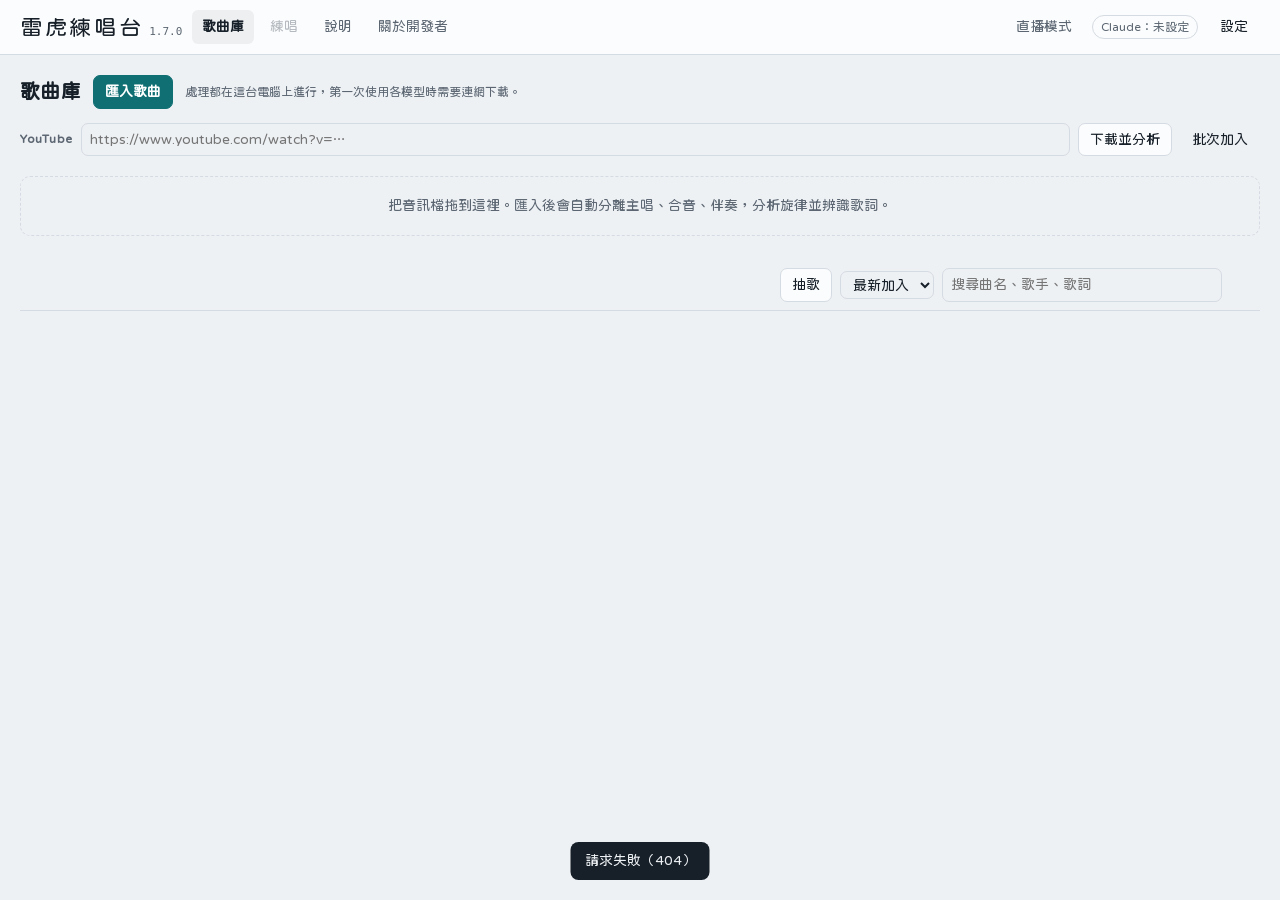
==== static/index.html @ 8a307d6f "直播模式：歌曲清單＋大字歌詞＋播放、KEY、原曲／卡拉OK、音量、歌詞即時調整 Co-Authored-By: Claude Opus 5.5 <noreply@anthropic.com> Clau" ====
<!doctype html>
<html lang="zh-Hant-TW">
<head>
<meta charset="utf-8">
<meta name="viewport" content="width=device-width,initial-scale=1">
<title>雷虎練唱台</title>
<link rel="stylesheet" href="/static/style.css">
</head>
<body>
<header class="bar">
  <span class="logo">雷虎練唱台<small id="ver">1.7.0</small></span>
  <nav class="row">
    <button id="nav-lib" class="tab cur">歌曲庫</button>
    <button id="nav-practice" class="tab" disabled>練唱</button>
    <a id="nav-help" class="tab" href="/static/help.html">說明</a>
    <button id="nav-about" class="tab">關於開發者</button>
  </nav>
  <span class="spacer"></span>
  <button id="live-toggle" class="tab" title="直播時用：只留歌曲清單和大字歌詞，加上播放、KEY、音量和歌詞即時調整">直播模式</button>
  <a id="update-chip" class="chip new" href="https://github.com/LeihuTW/Leihu-singsing/releases/latest" data-ext hidden title="更新會保留歌曲庫、錄音和設定"></a>
  <button id="claude-chip" class="chip" title="查看 Claude 用量">Claude：未設定</button>
  <button id="btn-settings" class="ghost">設定</button>
</header>

<main>
  <!-- 歌曲庫 -->
  <section id="view-lib">
    <div class="lib-head">
      <h1>歌曲庫</h1>
      <label class="btn primary">匯入歌曲<input type="file" id="import" accept="audio/*,.mp3,.wav,.flac,.ogg,.m4a" multiple hidden></label>
      <span class="hint">處理都在這台電腦上進行，第一次使用各模型時需要連網下載。</span>
    </div>
    <form id="yt-form" class="yt">
      <label for="yt-url" class="yt-label">YouTube</label>
      <input id="yt-url" type="text" inputmode="url" autocomplete="off" placeholder="https://www.youtube.com/watch?v=…">
      <button id="yt-go" type="submit">下載並分析</button>
      <button id="batch-open" type="button" class="ghost" title="一次加入多首：多個網址、歌單網址、歌手＋歌名，或 Excel 歌單">批次加入</button>
      <span id="yt-msg" class="hint"></span>
    </form>
    <div id="drop" class="drop">把音訊檔拖到這裡。匯入後會自動分離主唱、合音、伴奏，分析旋律並辨識歌詞。</div>
    <div id="jobs" class="jobs"></div>
    <div class="lib-tools">
      <nav id="cats" class="cats" aria-label="分類"></nav>
      <span class="lib-right">
        <button id="lib-draw" title="從目前顯示的歌（分類、搜尋結果）裡隨機抽一首處理好的歌，直接進練唱">抽歌</button>
        <select id="lib-sort" aria-label="排序"><option value="new">最新加入</option><option value="title">依曲名</option><option value="artist">依歌手</option></select>
        <input id="lib-q" type="search" placeholder="搜尋曲名、歌手、歌詞" aria-label="搜尋歌曲">
      </span>
    </div>
    <div id="cat-tools" class="row cat-tools" hidden>
      <span class="hint" id="cat-hint"></span>
      <button id="cat-rename" class="ghost">改名</button>
      <button id="cat-del" class="ghost danger">刪除分類</button>
    </div>
    <div id="yt-pause" class="yt-pause" role="alert" hidden>
      <div><b>YouTube 暫時限制了下載，已自動暫停後面的下載。</b>
        <span class="hint">短時間內下載太多次時 YouTube 會暫時擋住這個網路，通常幾小時到一天會恢復。請先不要再下載，也不要開 VPN 重試。</span>
        <span id="yt-pause-n" class="hint"></span></div>
      <button id="yt-resume">繼續下載</button>
    </div>
    <div id="songs" class="songs"></div>
  </section>

  <!-- 練唱 -->
  <section id="view-practice" hidden>
    <div class="p-head">
      <button id="back" class="ghost">← 歌曲庫</button>
      <h1 id="p-title"></h1>
      <span id="p-chips" class="row"></span>
    </div>

    <div class="stage">
      <div id="judge" class="judge" aria-live="polite"></div>
      <div class="roll-wrap">
        <canvas id="roll" aria-label="旋律卷軸，點一下可跳到該時間"></canvas>
        <div id="hud" class="hud"></div>
        <div id="edit-hint" class="edit-hint" hidden>調整模式：拖曳上方的句子標記移動整句，拖曳旋律上的字調整時間，雙擊字可以修改文字</div>
        <input id="char-edit" class="char-edit" type="text" hidden aria-label="修改這個字">
        <div id="loading" class="loading" hidden></div>
      </div>
      <div id="split" class="split" role="separator" aria-orientation="horizontal" aria-label="拖曳調整旋律和歌詞的高度比例" tabindex="0" title="拖曳調整旋律區和歌詞區的比例，雙擊還原"><span></span></div>
      <div class="lyr" id="lyr">
        <div class="lyr-size"><button id="lyr-smaller" class="ghost" aria-label="歌詞縮小">A−</button><button id="lyr-bigger" class="ghost" aria-label="歌詞放大">A＋</button></div>
        <div id="lyr-prev" class="lyr-prev"></div>
        <div id="lyr-now" class="lyr-now"><span class="base"></span><span class="fill" aria-hidden="true"></span></div>
        <div id="lyr-next" class="lyr-next"></div>
        <div id="lyr-next2" class="lyr-next lyr-more"></div>
        <div id="lyr-next3" class="lyr-next lyr-more"></div>
      </div>
      <div class="transport">
        <button id="play" class="primary">播放</button>
        <button id="skip-intro" class="ghost" title="跳到第一句歌詞前 5 秒">跳過前奏</button>
        <label class="hint" title="從頭播放或錄音時，自動從第一句前 5 秒開始"><input id="auto-skip" type="checkbox"> 自動</label>
        <span id="time" class="num">0:00.0 / 0:00</span>
        <input id="seek" class="seek" type="range" min="0" max="1" step="0.01" value="0" aria-label="播放位置">
        <span class="grp"><label for="key-sel">KEY</label>
          <select id="key-sel" title="升降幾個半音；選了才會開始轉換，一次到位"></select>
        </span>
        <span class="grp"><label for="speed">速度</label>
          <select id="speed">
            <option value="0.7">70%</option><option value="0.8">80%</option><option value="0.9">90%</option>
            <option value="1" selected>100%</option><option value="1.1">110%</option>
          </select>
        </span>
        <span class="grp">
          <button id="set-a">A</button><button id="set-b">B</button><button id="clear-ab" class="ghost">取消循環</button>
        </span>
        <span class="grp"><label for="mel-mode">旋律</label>
          <button id="mel-toggle" class="on" title="關掉旋律只看歌詞（顯示五行）">顯示</button>
          <select id="mel-mode" title="旋律的顯示方式">
            <option value="both">原聲＋區塊</option>
            <option value="curve">原聲曲線</option>
            <option value="blocks">音符區塊</option>
          </select>
        </span>
        <span class="grp"><label>歌詞</label>
          <button id="lyr-show" title="在旋律上方逐字顯示歌詞">字在旋律上</button>
          <button id="lyr-edit" title="拖曳調整每句、每個字的時間">調整</button>
          <button id="lyr-color" title="唱到哪個字就把哪個字上色；歌詞時間沒對準時可以關掉">逐字上色</button>
          <button id="sheet-open2" title="把旋律和歌詞畫成圖片（像樂譜一樣一句一列），存到下載資料夾">旋律譜圖片</button>
          <button id="judge-btn" title="開麥克風唱的時候，每唱完一句跳出 PERFECT／GREAT／GOOD／MISS（測試中）">每句評分</button>
          <select id="lyr-kana" title="日文歌詞的讀音標註；平假名模式下讀音不對可以點一下修改" hidden><option value="hira">假名標音</option><option value="romaji">羅馬拼音</option><option value="off">不標讀音</option></select>
          <label for="lyr-size" title="旋律上歌詞的字級">字級</label>
          <input id="lyr-size" type="range" min="12" max="40" step="1" value="18" style="width:80px">
          <button id="ov-open" title="給 OBS 等直播軟體用的去背歌詞畫面">直播歌詞</button>
        </span>
        <span class="grp"><label for="zoom">視窗</label><input id="zoom" type="range" min="3" max="30" step="1" value="8"></span>
      </div>
    </div>

    <div id="live-bar" class="live-bar">
      <div class="row">
        <button data-live-preset="orig">原曲</button>
        <button data-live-preset="karaoke">卡拉OK</button>
        <label class="lv-vol">音量 <input id="live-vol" type="range" min="0" max="1.5" step="0.01" value="1" aria-label="音量"><span id="live-vol-v" class="num">100</span></label>
      </div>
      <div class="row">
        <b>歌詞調整</b>
        <button id="lv-now" title="播放到這句開口時按：目前這句對到現在的位置">這句對準</button>
        <button id="lv-next" title="歌詞慢半拍時用：歌手開口唱、畫面還停在上一句時按，把下一句對到現在的位置">下一句對準</button>
        <button id="lv-minus" title="目前這句提早 0.1 秒">−0.1</button>
        <button id="lv-plus" title="目前這句延後 0.1 秒">＋0.1</button>
        <label class="hint"><input id="lv-from" type="checkbox" checked> 後面的句子一起移動</label>
        <button id="lv-pop" class="ghost" title="另開視窗逐句調整">逐句調整視窗</button>
        <span class="hint">調整會自動儲存</span>
      </div>
    </div>

    <div class="panels">
      <div class="panel">
        <h2>分軌與混音</h2>
        <div class="row">
          <button data-preset="orig">原曲</button>
          <button data-preset="karaoke">卡拉OK</button>
          <button data-preset="practice">練唱</button>
          <button data-preset="solo">只聽主唱</button>
        </div>
        <div id="faders" class="detail"></div>
        <label class="row hint" title="每首歌的音量差很多時，自動調到差不多大聲（不會改動原始檔）"><input id="norm-vol" type="checkbox" checked> 音量標準化 <span id="norm-db" class="num"></span></label>
        <div id="mix-export" class="mix-export" hidden>
          <div class="row">
            <select id="mx-fmt" aria-label="匯出格式"><option value="mp3">MP3</option><option value="wav">WAV</option></select>
            <button id="mx-go">匯出調整後的音訊</button>
            <button id="mx-show" class="ghost" hidden>顯示檔案</button>
          </div>
          <span id="mx-msg" class="hint">依目前的 KEY、速度和主唱／合音／伴奏音量（含音量標準化）匯出；把主唱拉到 0 就是伴奏。不含導引音和你的錄音。</span>
        </div>
        <p class="hint">「練唱」會把主唱調小、打開旋律導引音。移調和變速在本機算好後會存起來，下次切換不用再等。</p>
      </div>

      <div class="panel">
        <h2>我的演唱</h2>
        <div class="row">
          <button id="mic">開啟麥克風</button>
          <button id="rec" class="rec" disabled>● 錄一次</button>
          <label class="hint" title="開麥克風唱的時候，每唱完一句就跳出 PERFECT／GREAT／GOOD／MISS（測試中）"><input id="judge-on" type="checkbox"> 每句即時評價（測試）</label>
        </div>
        <div class="row">
          <label for="mic-dev" class="hint">麥克風</label>
          <select id="mic-dev" style="flex:1;min-width:0"><option value="">系統預設</option></select>
          <span id="mic-state" class="hint">戴耳機唱，避免伴奏被麥克風收進去。</span>
        </div>
        <div id="mic-lv" class="mic-lv" hidden>
          <div class="row">
            <span class="hint lv-label">音量</span>
            <div class="meter" aria-hidden="true"><div id="mic-bar" class="bar"></div><div id="mic-pk" class="pk"></div><i style="left:80%" title="-12 dB"></i><i style="left:95%" title="-3 dB"></i></div>
            <span id="mic-db" class="num hint">-∞ dB</span>
          </div>
          <div class="row">
            <label for="mic-gain" class="hint lv-label">增益</label>
            <input id="mic-gain" type="range" min="10" max="300" step="5" value="100" style="flex:1;min-width:0">
            <span id="mic-gain-v" class="num hint">100%</span>
            <button id="mic-auto" class="ghost" title="唱幾句，程式會自動把音量調到適合評分的大小">自動調整</button>
          </div>
          <span id="mic-warn" class="hint"></span>
        </div>
        <div id="key-hint" class="key-hint" hidden><span></span><button class="primary" hidden></button></div>
        <div id="takes-bar" class="row takes-bar" hidden>
          <button id="tk-select" class="ghost">選取多筆</button>
          <span id="tk-tools" hidden><button id="tk-all" class="ghost">全選</button><button id="tk-del" class="ghost danger" disabled>刪除選取的錄音</button><button id="tk-cancel" class="ghost">取消</button></span>
        </div>
        <div id="takes" class="takes"></div>
        <div id="take-detail" class="detail"></div>
      </div>

      <div class="panel">
        <h2>歌詞</h2>
        <div id="lyr-warn" class="cand warn-box" hidden>
          <b id="lyr-warn-title">自動辨識的歌詞不夠準確，已先留白</b>
          <span id="lyr-warn-why" class="hint"></span>
          <div class="row"><button id="lyr-warn-search" class="primary">搜尋線上歌詞</button><button id="lyr-warn-import" class="ghost">匯入歌詞檔</button><button id="lyr-warn-show" class="ghost">仍然使用辨識結果</button></div>
        </div>
        <div id="lyr-src" class="row lyr-src">
          <span class="hint">目前使用：<b id="lyr-src-name">—</b></span>
          <button id="use-auto" class="ghost" hidden>改用辨識結果</button>
          <button id="use-online" class="ghost" hidden>改用線上歌詞</button>
        </div>
        <div class="row lyr-src">
          <label for="lyr-lang" class="hint">這首的辨識語言</label>
          <select id="lyr-lang" aria-label="這首歌的辨識語言">
            <option value="__cfg">依設定</option><option value="">自動判斷</option><option value="zh">中文</option>
            <option value="ja">日文</option><option value="en">英文</option><option value="ko">韓文</option><option value="yue">粵語</option>
          </select>
          <button id="lyr-redo" class="ghost" title="用選的語言重新辨識；目前用的線上或匯入的歌詞不會被覆蓋">重新辨識歌詞</button>
          <button id="lyr-group" class="ghost" title="多人輪流唱的歌（例如 S.H.E）：分離常把某位成員的句子歸到合音，旋律斷斷續續。開啟後旋律分析與歌詞辨識改用主唱＋合音（不用重新分軌，很快）">合唱模式（多人輪流唱）</button>
          <button id="lyr-redo-max" class="ghost" title="合唱、合音多的歌：先用最高品質重新分離人聲，再重新分析旋律、重新辨識歌詞（較慢）">用最高品質人聲分離重新辨識</button>
        </div>
        <div id="cand-box" class="cand" hidden>
          <b>找到線上歌詞，選一版使用</b>
          <span id="cand-hint" class="hint">相似度是和自動辨識結果比對的程度，越高越可能是同一首歌、同一個版本。</span>
          <div id="cand-list" class="ls-results"></div>
          <div class="row"><button id="cand-keep" class="ghost">都不用</button></div>
        </div>
        <div class="first-line">
          <div class="row">
            <label for="fl-time" class="hint">第一句開始</label>
            <input id="fl-time" type="text" inputmode="decimal" placeholder="0:00.00" aria-label="第一句歌詞的開始時間">
            <button id="fl-now" title="把第一句對到目前的播放位置">對準目前位置</button>
            <button id="fl-auto" title="歌詞內容對、但整體早了或晚了好幾秒時：依主唱開口的位置自動找出要移多少秒">依歌聲自動校正</button>
          </div>
          <div class="row">
            <button class="ghost" data-fl="-0.5">−0.5 秒</button><button class="ghost" data-fl="-0.1">−0.1</button>
            <button class="ghost" data-fl="0.1">+0.1</button><button class="ghost" data-fl="0.5">+0.5 秒</button>
            <span class="hint">後面每一句（含逐字時間）會一起移動，自動儲存</span>
          </div>
          <div class="row">
            <span class="hint">中段以後才不準：</span>
            <button id="from-cur" title="把目前顯示的這句對到播放位置，這句和後面每一句一起移動">這句以後對準目前位置</button>
            <button id="from-next" title="把還沒出現的下一句對到播放位置（歌詞慢半拍時用），下一句和後面每一句一起移動">下一句以後對準目前位置</button>
          </div>
        </div>
        <textarea id="lrc" spellcheck="false" aria-label="歌詞（LRC 格式）"></textarea>
        <div class="row">
          <button id="lrc-save">儲存歌詞</button>
          <button id="tap-start">跟拍打點</button>
          <button id="lrc-import" class="ghost" title="匯入 LRC、SRT 或 TXT 歌詞檔">匯入歌詞檔</button>
          <input id="lrc-file" type="file" accept=".lrc,.srt,.txt,text/plain" hidden>
        </div>
        <div class="row">
          <select id="exp-fmt" aria-label="匯出格式">
            <option value="lrc">LRC（含時間）</option>
            <option value="srt">SRT 字幕</option>
            <option value="txt">純文字 TXT</option>
          </select>
          <button id="exp-go">匯出歌詞</button>
          <button id="exp-show" class="ghost" hidden>顯示檔案</button>
          <button id="sheet-open" title="把旋律和歌詞畫成圖片（像樂譜一樣一句一列），只能看圖片的時候也能對著練">匯出旋律譜圖片…</button>
        </div>
        <span id="exp-msg" class="hint"></span>
        <details id="timing-box">
          <summary>逐句調整開始時間</summary>
          <div class="detail" style="margin-top:8px">
            <span class="hint">播放到某句開頭時按「對準」，或用 ±0.1 秒微調。改完按「儲存歌詞」。</span>
            <div class="row"><button id="timing-pop">開新視窗逐句調整</button><span class="hint">另開一個可以縮放的視窗，邊唱邊調；在那邊調整會自動儲存</span></div>
            <div id="timing" class="timing"></div>
            <div class="row"><button id="lyr-dist">自動分配每個字的時間</button><span class="hint">依旋律音符把每個字放到對應的音上</span></div>
          </div>
        </details>
        <details id="ls-box">
          <summary>搜尋線上歌詞（LRCLIB、網易雲、酷狗，需連網）</summary>
          <div class="detail" style="margin-top:8px">
            <div class="row"><input id="ls-q" type="text" placeholder="歌名 歌手" style="flex:1;min-width:0"><button id="ls-go">搜尋</button></div>
            <span id="ls-msg" class="hint"></span>
            <div id="ls-results" class="ls-results"></div>
          </div>
        </details>
        <div id="tapbox" class="tapbox" hidden>
          <span class="hint">播放中每唱到新的一句就按空白鍵或下面的按鈕。</span>
          <span id="tap-next" class="next"></span>
          <div class="row"><button id="tap-hit" class="primary">這句開始</button><button id="tap-stop" class="ghost">結束打點</button></div>
        </div>
        <details>
          <summary>貼上正確歌詞，用 Claude 對齊時間（需連網）</summary>
          <div class="detail" style="margin-top:8px">
            <textarea id="ref-lyrics" placeholder="每行一句，照演唱順序貼上" style="min-height:120px"></textarea>
            <div class="row"><button id="align">用 Claude 對齊</button><span id="align-state" class="hint"></span></div>
            <span id="align-cost" class="hint"></span>
          </div>
        </details>
      </div>
    </div>
  </section>
  <!-- 關於開發者 -->
  <section id="view-about" class="about" hidden>
    <div class="about-card">
      <img src="/static/kenzi.png" alt="雷虎 KENZI 的頭像" class="about-avatar" width="160" height="160">
      <div>
        <h2>雷虎</h2>
        <p>一隻喜歡唱歌的毛毛雷虎，每天 19:00 在 Twitch 進行以歌回為主的直播。</p>
        <p><a href="https://www.twitch.tv/leihustore" data-ext class="about-link">https://www.twitch.tv/leihustore</a></p>
      </div>
    </div>
    <div class="about-card about-support">
      <p>如果這個練歌工具有確實幫到您，可以透過 LINEPAY 請雷虎喝杯飲料或延續開發。</p>
      <img src="/static/linepay.png" alt="LINE Pay 斗內 QR Code" class="about-pay" width="600" height="300">
    </div>
  </section>
</main>

<div id="share" class="modal" hidden>
  <div class="sheet share-sheet" role="dialog" aria-modal="true" aria-labelledby="share-title">
    <h1 id="share-title">匯出／分享這次演唱</h1>
    <p class="hint">把你的歌聲和合音、伴奏混在一起（不含原唱與導引音），用的是錄音當時的 KEY 和速度。音量已自動平衡成建議值，可以邊聽邊調。</p>
    <div class="share-mix">
      <label for="sh-vocal">你的歌聲</label><input id="sh-vocal" type="range" min="-24" max="12" step="0.5" value="0"><span id="sh-vocal-v" class="num">0 dB</span>
      <label for="sh-back">合音</label><input id="sh-back" type="range" min="-40" max="6" step="0.5" value="0"><span id="sh-back-v" class="num">0 dB</span>
      <label for="sh-inst">伴奏</label><input id="sh-inst" type="range" min="-40" max="6" step="0.5" value="0"><span id="sh-inst-v" class="num">0 dB</span>
    </div>
    <div class="row">
      <label class="hint"><input id="sh-polish" type="checkbox" checked> 人聲美化（去低頻雜音、讓音量平均）</label>
      <label for="sh-reverb" class="hint">殘響</label>
      <select id="sh-reverb"><option value="none">不加</option><option value="light" selected>輕</option><option value="medium">中</option><option value="hall">大廳</option></select>
      <button id="sh-auto" class="ghost" title="依你的歌聲和伴奏的響度重新計算">恢復建議音量</button>
    </div>
    <div class="sh-player">
      <button id="sh-play" disabled>▶ 試聽</button>
      <div class="sh-track">
        <input id="sh-pos" type="range" min="0" max="1" step="0.05" value="0" aria-label="試聽位置" disabled>
        <div class="sh-region" aria-hidden="true"><i id="sh-region"></i></div>
      </div>
      <span id="sh-time" class="num hint">0:00</span>
    </div>
    <div class="row sh-jump">
      <button class="ghost" id="sh-to-me" disabled title="跳到你開始唱的前 2 秒">⏮ 從我開始唱</button>
      <button class="ghost" data-shj="-10" disabled>−10 秒</button><button class="ghost" data-shj="-5" disabled>−5 秒</button>
      <button class="ghost" data-shj="5" disabled>+5 秒</button><button class="ghost" data-shj="10" disabled>+10 秒</button>
      <span class="hint">拉桿下方的色帶是你有錄音的範圍，可以直接拖曳或點任何位置跳過去</span>
    </div>
    <span id="sh-pv-msg" class="hint">準備試聽中…</span>
    <div class="row">
      <label for="sh-range" class="hint">匯出範圍</label>
      <select id="sh-range"><option value="full" selected>整首歌</option><option value="take">只有錄音的段落</option></select>
    </div>
    <div class="field"><span>匯出格式（可複選）</span>
      <div class="row">
        <label><input type="checkbox" name="sh-fmt" value="mp3" checked> MP3 音訊</label>
        <label><input type="checkbox" name="sh-fmt" value="wav"> WAV 無損音訊</label>
        <label><input type="checkbox" name="sh-fmt" value="mp4" checked> 直式影片 9:16（旋律線條＋歌詞）</label>
        <label><input type="checkbox" name="sh-fmt" value="png" checked> 成績卡圖片（分數＋旋律對照）</label>
      </div>
    </div>
    <div class="row"><button id="sh-go" class="primary">匯出</button><span id="sh-msg" class="hint"></span></div>
    <div id="sh-done" class="share-done" hidden>
      <div id="sh-files"></div>
      <div class="field"><span>貼文文字（可以修改後複製）</span><textarea id="sh-caption" rows="3"></textarea>
        <div class="row"><button id="sh-copy" class="ghost">複製文字</button></div></div>
      <div class="field"><span>發佈：按下會開啟平台的網頁，把剛匯出的檔案拖進去、貼上文字即可</span>
        <div class="row share-btns">
          <button data-share="https://www.facebook.com">Facebook</button>
          <button data-share="https://www.instagram.com">Instagram</button>
          <button data-share="https://x.com/compose/post">X</button>
          <button data-share="https://www.threads.com">Threads</button>
        </div>
        <span class="hint">IG、Threads、FB 的 Reels 建議用直式影片；只想分享聲音可以用 MP3；成績卡圖片適合一般貼文和限時動態。平台可能會因為伴奏的版權把影片靜音或限制觀看。</span>
      </div>
    </div>
    <div class="row" style="justify-content:flex-end"><button id="sh-close" class="ghost">關閉</button></div>
  </div>
</div>

<div id="batch-dlg" class="modal" hidden>
  <div class="sheet batch-sheet" role="dialog" aria-modal="true" aria-labelledby="batch-title">
    <h1 id="batch-title">批次加入歌曲</h1>
    <p class="hint">每行一首，可以混著輸入：YouTube 影片網址、歌單網址（會加入歌單裡的每一首），或「歌手 歌名」（會到 YouTube 搜尋第一筆結果）。也可以直接從 Excel 複製「歌手、曲名」兩欄貼上，或匯入 .xlsx／.csv 檔：匯入檔案時會一起讀「歌手」「曲名」「KEY（或備註）」「語言」和 YouTube 網址欄，有網址的直接用、不另外搜尋；歌曲庫已經有的歌只會更新這些資訊，不會重新下載。格式可以參考「下載範本」或說明頁的「建議的匯入表格格式」。</p>
    <textarea id="batch-text" rows="7" placeholder="https://www.youtube.com/watch?v=…&#10;https://www.youtube.com/playlist?list=…&#10;周杰倫 晴天&#10;YOASOBI 夜に駆ける"></textarea>
    <div class="row">
      <button id="batch-resolve" class="primary">查詢</button>
      <label class="btn ghost">匯入 Excel／CSV<input id="batch-file" type="file" accept=".xlsx,.csv,.txt,.tsv" hidden></label>
      <button id="batch-template" class="ghost" title="歌手、曲名、KEY、語言、YouTube 五欄的範例表格">下載範本</button>
      <span id="batch-msg" class="hint"></span>
    </div>
    <div id="batch-list" class="batch-list"></div>
    <div class="row" id="batch-actions" hidden>
      <label class="hint"><input id="batch-all" type="checkbox" checked> 全選</label>
      <button id="batch-add" class="primary">加入下載佇列</button>
      <span class="hint">依清單順序下載與處理，之後也可以在歌曲庫上方用 ▲▼ 調整順序。請只下載你有權使用的內容。</span>
    </div>
    <div class="row" style="justify-content:flex-end"><button id="batch-close" class="ghost">關閉</button></div>
  </div>
</div>

<div id="edit-dlg" class="modal" hidden>
  <div class="sheet" role="dialog" aria-modal="true" aria-labelledby="edit-title">
    <h1 id="edit-title">編輯歌曲資訊</h1>
    <label class="field"><span>曲名</span><input id="ed-title" type="text" maxlength="120"></label>
    <label class="field"><span>歌手</span><input id="ed-artist" type="text" maxlength="80"></label>
    <label class="field"><span>預設 KEY（打開這首歌時自動切到這個 KEY，並先做好移調版本）</span>
      <select id="ed-key"></select></label>
    <p class="hint" id="ed-yt"></p>
    <div class="row">
      <button id="ed-save" class="primary">儲存</button>
      <button id="ed-close" class="ghost">取消</button>
    </div>
  </div>
</div>

<div id="overlay-dlg" class="modal" hidden>
  <div class="sheet" role="dialog" aria-modal="true" aria-labelledby="ov-title">
    <h1 id="ov-title">直播歌詞（去背）</h1>
    <p class="hint">只顯示歌詞、背景透明的畫面，會跟著這裡的播放同步。在 OBS 新增「瀏覽器」來源，貼上下面的網址即可；練唱台要保持開著。</p>
    <div class="ov-opts">
      <label for="ov-lines">行數</label>
      <select id="ov-lines"><option value="1">1 行</option><option value="2" selected>2 行</option><option value="3">3 行</option><option value="5">5 行</option></select>
      <label for="ov-size">字級</label>
      <span class="row"><input id="ov-size" type="range" min="24" max="120" step="2" value="56"><span id="ov-size-v" class="num hint">56</span></span>
      <label for="ov-pos">位置</label>
      <select id="ov-pos"><option value="bottom" selected>下方</option><option value="center">中間</option><option value="top">上方</option></select>
      <label for="ov-align">對齊</label>
      <select id="ov-align"><option value="center" selected>置中</option><option value="left">靠左</option></select>
      <label for="ov-font">字體</label>
      <select id="ov-font"><option value="huninn" selected>粉圓（內建）</option><option value="kai">楷書</option><option value="sans">黑體（微軟正黑體）</option></select>
      <label for="ov-color">上色</label>
      <span class="row"><input id="ov-color" type="color" value="#f0a04a"><span class="hint">字的顏色是白色，唱到的字換成這個顏色</span></span>
      <label for="ov-bg">背景</label>
      <select id="ov-bg"><option value="none" selected>透明（OBS 瀏覽器來源）</option><option value="green">綠幕（用色度鍵去背）</option><option value="black">黑色</option></select>
    </div>
    <label class="field"><span>網址</span><input id="ov-url" type="text" readonly></label>
    <div class="row"><button id="ov-copy" class="primary">複製網址</button><button id="ov-preview" class="ghost">在瀏覽器開啟預覽</button></div>
    <span class="hint">OBS 瀏覽器來源建議寬 1920、高 1080。改了字級、行數等設定後，要重新複製網址貼到 OBS。</span>
    <div class="row" style="justify-content:flex-end"><button id="ov-close" class="ghost">關閉</button></div>
  </div>
</div>

<div id="sheet-dlg" class="modal" hidden>
  <div class="sheet" role="dialog" aria-modal="true" aria-labelledby="sd-title">
    <h1 id="sd-title">匯出旋律譜圖片</h1>
    <p class="hint">把旋律和歌詞畫成一頁頁的圖片：每句一列，方塊越高音越高、橫向是時間，方塊上標簡譜或音名，下面是歌詞。存成 PNG，手機相簿、平板或印出來都能看。</p>
    <div class="ov-opts">
      <label for="sd-layout">版面</label>
      <select id="sd-layout"><option value="phone" selected>手機直式（1080×1920）</option><option value="a4">A4（可列印）</option></select>
      <label for="sd-notation">標示</label>
      <select id="sd-notation"><option value="jianpu" selected>簡譜（1～7）</option><option value="name">音名（C4、D#4）</option><option value="both">簡譜＋音名</option></select>
      <label for="sd-tonic">1 ＝</label>
      <select id="sd-tonic"><option value="auto" selected>自動判斷</option></select>
      <label for="sd-key">KEY</label>
      <label class="row"><input id="sd-key" type="checkbox" checked> 套用目前的 KEY（<span id="sd-key-v"></span>）</label>
    </div>
    <span class="hint">旋律是從原唱自動分析的，沒有節拍資訊，所以用時間位置排版，不是正式的五線譜或簡譜節奏。</span>
    <div class="row"><button id="sd-go" class="primary">匯出</button><button id="sd-show" class="ghost" hidden>顯示檔案</button><span id="sd-msg" class="hint"></span></div>
    <div class="row" style="justify-content:flex-end"><button id="sd-close" class="ghost">關閉</button></div>
  </div>
</div>

<div id="settings" class="modal" hidden>
  <div class="sheet" role="dialog" aria-modal="true" aria-labelledby="set-title">
    <h1 id="set-title">設定</h1>
    <div class="field"><span>已安裝的離線功能</span><div id="mods" class="mods"></div></div>
    <label class="field"><span>Anthropic API 金鑰（只有對齊歌詞、練習建議會用到）</span>
      <input id="cfg-key" type="password" autocomplete="off" placeholder="sk-ant-…"></label>
    <label class="field"><span>Claude 模型</span><input id="cfg-model" type="text"></label>
    <div id="usage" class="usage">
      <div class="usage-head"><span>Claude 用量與費用</span><span class="hint">依官方價目估算，美元</span></div>
      <div id="usage-grid" class="usage-grid"></div>
      <div id="usage-recent" class="usage-recent"></div>
      <label class="field"><span>目前 API 餘額（US$）：到 Anthropic Console 的 Billing 頁面查看後填入，之後會自動扣掉這裡的花費</span>
        <input id="cfg-balance" type="text" inputmode="decimal" placeholder="例如 12.50"></label>
      <span class="hint">Anthropic 沒有提供查詢餘額的 API，所以剩餘金額是估計值。Console 網址：console.anthropic.com/settings/billing</span>
    </div>
    <label class="field"><span>歌詞辨識模型</span>
      <select id="cfg-whisper">
        <option value="large-v3-turbo">large-v3-turbo（建議）</option>
        <option value="large-v3">large-v3（最準、最慢）</option>
        <option value="medium">medium</option>
        <option value="small">small（最快）</option>
      </select></label>
    <label class="field"><span>歌詞語言</span>
      <select id="cfg-lang">
        <option value="">自動判斷（建議）</option><option value="zh">中文</option>
        <option value="en">英文</option><option value="ja">日文</option><option value="ko">韓文</option>
      </select></label>
    <label class="row"><input id="cfg-autorec" type="checkbox"> 匯入時自動辨識歌詞（關閉時直接套用線上搜尋到的第一個版本，處理也比較快）</label>
    <label class="row"><input id="cfg-tw" type="checkbox"> 中文歌詞轉成台灣繁體用字</label>
    <div class="field" id="out-field"><span>音樂輸出裝置（練唱、試聽的聲音從這裡播出）</span>
      <select id="cfg-out"><option value="">系統預設</option></select>
      <span class="hint">Discord「分享應用程式」分享這個桌面視窗時沒有聲音。要給朋友看畫面又聽到音樂，按下面的按鈕開一個直播分享用的練唱台視窗（外觀一樣），Discord 分享那個視窗，畫面和音樂會一起送出。</span>
      <div><button id="open-in-browser" type="button">開啟直播分享用視窗</button></div></div>
    <label class="field"><span>字體（練唱畫面、歌詞與匯出的影片／成績卡）</span>
      <select id="cfg-font"><option value="huninn">粉圓（內建 jf open 粉圓）</option><option value="kai">楷書（歌詞楷書、介面黑體）</option><option value="sans">黑體（微軟正黑體）</option></select></label>
    <label class="field"><span>人聲分離模型</span><input id="cfg-sep" type="text"></label>
    <label class="field"><span>主唱／合音分離品質（合音多的歌，高品質的旋律會準很多）</span>
      <select id="cfg-kq"><option value="auto">自動（有顯示卡用高品質）</option><option value="high">高品質（沒有顯示卡會非常慢）</option><option value="standard">標準（快）</option></select></label>
    <label class="field"><span>高品質分離的速度（大量匯入時建議「快速」）</span>
      <select id="cfg-kov"><option value="2">快速（建議，結果幾乎相同）</option><option value="4">最精細（約慢一倍）</option></select></label>
    <label class="row"><input id="cfg-autofine" type="checkbox" checked> 合音多、需要更精細處理的歌，自動再用最精細的方式分一次（排在佇列最後，不影響其他歌的處理）</label>
    <label class="field"><span>主唱／合音分離模型（標準）</span><input id="cfg-kara" type="text"></label>
    <label class="field"><span>音高模型</span>
      <select id="cfg-pitch"><option value="auto">自動（有顯示卡用 full）</option><option value="full">full（準、CPU 很慢）</option><option value="tiny">tiny（快）</option></select></label>
    <div class="field"><span>儲存空間</span>
      <div class="hint" id="storage-info"></div>
      <div><button id="storage-compact" hidden>轉成 FLAC 節省空間</button></div></div>
    <div class="row">
      <button id="cfg-save" class="primary">儲存</button>
      <button id="cfg-close" class="ghost">關閉</button>
      <button id="cfg-clear-key" class="ghost danger">清除金鑰</button>
    </div>
  </div>
</div>
<div id="toast" class="toast" role="status" hidden></div>
<script src="/static/app.js"></script>
</body>
</html>
---- static/style.css ----
/* 練唱台 — 錄音室控台風格：冷色底、琥珀色是原唱旋律、藍色是你的聲音 */
/* 內建字體 jf open 粉圓 2.1（justfont，SIL Open Font License 1.1，授權見 fonts/jf-openhuninn-LICENSE.txt） */
@font-face { font-family: "jf open huninn"; src: url("/static/fonts/jf-openhuninn-2.1.ttf") format("truetype"); font-display: swap; }
:root {
  --bg: #eef1f4;
  --panel: #fbfcfd;
  --ink: #172029;
  --muted: #5b6672;
  --line: #d5dbe2;
  --lane: #e8ecf0;
  --lane-k: #dde2e8;
  --melody: #c06a14;
  --voice: #1d78bb;
  --good: #2c8f5c;
  --bad: #cc4237;
  --accent: #0f6f73;
  --accent-ink: #ffffff;
  --shade: rgba(23, 32, 41, .06);
  --sans: "Noto Sans TC", "PingFang TC", "Microsoft JhengHei", "Heiti TC", system-ui, sans-serif;
  --lyric: "LXGW WenKai TC", "Kaiti TC", "BiauKai", "DFKai-SB", "Noto Serif TC", serif;
  --mono: ui-monospace, "SF Mono", Consolas, "Cascadia Mono", monospace;
  color-scheme: light;
}
/* 設定裡的「字體」：粉圓（預設）＝介面和歌詞都用粉圓；楷書＝歌詞用楷書、介面黑體；黑體＝全部黑體 */
:root[data-font="huninn"] {
  --sans: "jf open huninn", "Noto Sans TC", "PingFang TC", "Microsoft JhengHei", system-ui, sans-serif;
  --lyric: "jf open huninn", "Noto Sans TC", "PingFang TC", "Microsoft JhengHei", sans-serif;
}
:root[data-font="sans"] { --lyric: "Noto Sans TC", "PingFang TC", "Microsoft JhengHei", "Heiti TC", sans-serif; }
@media (prefers-color-scheme: dark) {
  :root {
    --bg: #0e1318;
    --panel: #151c23;
    --ink: #e5eaef;
    --muted: #91a0ae;
    --line: #26313b;
    --lane: #121920;
    --lane-k: #0f151b;
    --melody: #f0a04a;
    --voice: #5cb2ef;
    --good: #4cc387;
    --bad: #f06a5f;
    --accent: #3cb6ad;
    --accent-ink: #06201f;
    --shade: rgba(255, 255, 255, .05);
    color-scheme: dark;
  }
}

* { box-sizing: border-box; }
html, body { margin: 0; background: var(--bg); color: var(--ink); font: 14px/1.55 var(--sans); }
[hidden] { display: none !important; }
button, select, input, textarea { font: inherit; color: inherit; }
h1 { font-size: 20px; margin: 0; font-weight: 600; letter-spacing: .02em; }
h2 { font-size: 13px; margin: 0; font-weight: 600; letter-spacing: .08em; color: var(--muted); }

.btn, button {
  display: inline-flex; align-items: center; gap: 6px;
  border: 1px solid var(--line); background: var(--panel); border-radius: 7px;
  padding: 5px 11px; cursor: pointer; white-space: nowrap;
}
button:hover, .btn:hover { border-color: var(--muted); }
a.btn { color: inherit; text-decoration: none; }
button:focus-visible, select:focus-visible, input:focus-visible, textarea:focus-visible, .btn:focus-within {
  outline: 2px solid var(--accent); outline-offset: 1px;
}
button:disabled { opacity: .45; cursor: default; }
.primary { background: var(--accent); color: var(--accent-ink); border-color: var(--accent); font-weight: 600; }
.ghost { background: transparent; border-color: transparent; }
.ghost:hover { background: var(--shade); border-color: transparent; }
.danger { color: var(--bad); }
.on { background: var(--ink); color: var(--bg); border-color: var(--ink); }
select, input[type=text], input[type=search], input[type=password], textarea {
  border: 1px solid var(--line); background: var(--bg); border-radius: 7px; padding: 5px 8px;
}
input[type=range] { accent-color: var(--accent); }

.bar {
  position: sticky; top: 0; z-index: 5; display: flex; align-items: center; gap: 10px;
  padding: 10px 20px; background: var(--panel); border-bottom: 1px solid var(--line);
}
.logo { font-family: var(--lyric); font-size: 22px; letter-spacing: .12em; }
.logo small { font-family: var(--mono); font-size: 11px; color: var(--muted); letter-spacing: 0; margin-left: 6px; }
.tab { border: none; background: none; padding: 6px 10px; border-radius: 6px; color: var(--muted); }
.tab.cur { color: var(--ink); background: var(--shade); font-weight: 600; }
.spacer { flex: 1; }
.chip {
  font-size: 12px; padding: 2px 8px; border-radius: 99px; border: 1px solid var(--line);
  color: var(--muted); white-space: nowrap;
}
.chip.ok { color: var(--good); border-color: color-mix(in srgb, var(--good) 40%, transparent); }
.chip.new { color: var(--accent); border-color: var(--accent); font-weight: 600; text-decoration: none; }
.chip.warn { color: var(--bad); border-color: color-mix(in srgb, var(--bad) 40%, transparent); }

main { padding: 20px; max-width: 1280px; margin: 0 auto; }

/* 歌曲庫 */
.lib-head { display: flex; align-items: center; gap: 12px; margin-bottom: 14px; flex-wrap: wrap; }
.drop {
  border: 1.5px dashed var(--line); border-radius: 10px; padding: 18px; color: var(--muted);
  text-align: center; margin-bottom: 16px;
}
.drop.over { border-color: var(--accent); color: var(--ink); background: var(--shade); }
.jobs { display: grid; gap: 8px; margin-bottom: 16px; }
.job { display: grid; grid-template-columns: minmax(0, 1fr) auto auto; gap: 4px 12px; padding: 10px 12px; background: var(--panel); border: 1px solid var(--line); border-radius: 9px; }
.job .meter { grid-column: 1 / -1; height: 4px; background: var(--lane-k); border-radius: 2px; overflow: hidden; }
.job .meter i { display: block; height: 100%; background: var(--accent); transition: width .4s; }
.job.error { border-color: var(--bad); }
.job .job-x, .job .job-stop { padding: 0 8px; line-height: 1.4; color: var(--muted); font-size: 13px; }
.job .err { grid-column: 1 / -1; color: var(--bad); font-size: 13px; }

.songs { border-top: 1px solid var(--line); }
.song {
  display: grid; grid-template-columns: minmax(0, 1fr) auto; gap: 6px 16px; align-items: center;
  padding: 12px 4px; border-bottom: 1px solid var(--line);
}
.song .t { font-size: 16px; font-weight: 600; overflow-wrap: anywhere; }
.yt-pause { display: flex; gap: 12px; align-items: center; justify-content: space-between; margin: 10px 0; padding: 12px 14px;
  border: 1px solid var(--bad); border-radius: 10px; background: var(--panel); }
.yt-pause .hint { display: block; margin-top: 4px; }
.lib-right { display: flex; gap: 8px; align-items: center; }
.song .sub { font-size: 12.5px; color: var(--muted); margin: 1px 0 3px; }
.song .sub .k { font-family: var(--mono); color: var(--melody); margin-left: 6px; }
.artist-head { margin: 16px 2px 2px; font-size: 13px; font-weight: 600; color: var(--muted); border-bottom: 1px solid var(--line); padding-bottom: 4px; }
.sim-head { margin: 14px 2px 4px; font-size: 13px; color: var(--muted); }
.song.similar { opacity: .85; }
.song .m { display: flex; gap: 6px; flex-wrap: wrap; align-items: center; color: var(--muted); font-size: 12px; }
.song .acts { display: flex; gap: 6px; flex-wrap: wrap; justify-content: flex-end; }
.song .note { grid-column: 1 / -1; font-size: 12px; color: var(--bad); }
.num { font-family: var(--mono); font-variant-numeric: tabular-nums; }
.empty { padding: 40px 0; text-align: center; color: var(--muted); }

.yt { display: flex; gap: 8px; align-items: center; flex-wrap: wrap; margin-bottom: 12px; }
.yt-label { font-size: 12px; font-weight: 600; letter-spacing: .06em; color: var(--muted); }
.yt input { flex: 1 1 320px; min-width: 0; }
.yt .hint { flex-basis: 100%; }
.yt .hint.err { color: var(--bad); }

/* 練唱 */
.p-head { display: flex; align-items: center; gap: 10px; flex-wrap: wrap; margin-bottom: 12px; }
.stage { position: relative; background: var(--panel); border: 1px solid var(--line); border-radius: 12px; overflow: hidden; }
.roll-wrap { position: relative; height: clamp(260px, 44vh, 460px); }
#roll { display: block; width: 100%; height: 100%; cursor: crosshair; touch-action: none; }
.hud {
  position: absolute; right: 12px; top: 30px; padding: 6px 10px; border-radius: 8px;
  background: var(--panel); border: 1px solid var(--line); font-family: var(--mono); font-size: 12px;
  display: grid; grid-template-columns: auto auto; gap: 0 10px; font-variant-numeric: tabular-nums;
}
.hud b { font-weight: 600; }
.loading {
  position: absolute; inset: 0; display: grid; place-items: center; background: color-mix(in srgb, var(--panel) 80%, transparent);
  color: var(--muted); font-size: 15px;
}
.lyr { position: relative; padding: 10px 72px 10px; border-top: 1px solid var(--line); text-align: center; min-height: 112px; --ls: 1; }
.lyr-prev { font-family: var(--lyric); font-size: calc(15px * var(--ls)); color: var(--muted); opacity: .7; min-height: 1.5em; }
.lyr-size { position: absolute; right: 8px; top: 6px; display: flex; gap: 2px; z-index: 2; }
.lyr-size button { padding: 2px 7px; font-size: 12px; color: var(--muted); }
.lyr-now { position: relative; display: inline-block; font-family: var(--lyric); font-size: calc(clamp(22px, 3.2vw, 34px) * var(--ls)); line-height: 1.35; }
.lyr-now .base { color: var(--muted); }
.lyr-now .fill { position: absolute; left: 0; top: 0; color: var(--melody); clip-path: inset(-.8em calc(100% - var(--p, 0%)) -.3em 0); white-space: nowrap; }
/* 日文假名標音：讀音放在漢字上方，行高加大讓讀音不會撞到上一行 */
.lyr ruby { ruby-position: over; }
.lyr rt { font-size: .45em; line-height: 1; letter-spacing: 0; font-weight: 400; }
.lyr.furi .lyr-now, .lyr.furi .lyr-prev, .lyr.furi .lyr-next { line-height: 1.95; }
.lyr.romaji rt { font-size: .42em; letter-spacing: .02em; }
.lyr.romaji .lyr-prev rt, .lyr.romaji .lyr-next rt { font-size: .5em; }
.lyr.romaji ruby { margin: 0 .08em; }
.lyr ruby[data-b] { cursor: pointer; }
.lyr ruby[data-b]:hover rt { color: var(--accent); text-decoration: underline; }
.kana-edit { position: fixed; z-index: 50; width: 160px; padding: 6px 8px; font: 15px var(--sans); border: 1px solid var(--accent);
  border-radius: 6px; background: var(--panel); color: var(--ink); box-shadow: 0 4px 16px rgba(0, 0, 0, .18); }
.lyr-now .base { white-space: nowrap; }
.lyr-next { font-family: var(--lyric); font-size: calc(17px * var(--ls)); color: var(--muted); min-height: 1.5em; }
.transport {
  display: flex; align-items: center; gap: 10px; flex-wrap: wrap; padding: 10px 14px; border-top: 1px solid var(--line);
}
.transport .seek { flex: 1 1 200px; min-width: 120px; }
.grp { display: inline-flex; align-items: center; gap: 4px; }
.grp label { font-size: 12px; color: var(--muted); }
.keyval { min-width: 34px; text-align: center; font-family: var(--mono); font-weight: 600; }
#play { min-width: 64px; justify-content: center; }

.panels { display: grid; grid-template-columns: repeat(auto-fit, minmax(300px, 1fr)); gap: 14px; margin-top: 14px; align-items: start; }
.panel { background: var(--panel); border: 1px solid var(--line); border-radius: 12px; padding: 14px; display: grid; gap: 10px; min-width: 0; }
.row { display: flex; gap: 6px; flex-wrap: wrap; align-items: center; }
.fader { display: grid; grid-template-columns: 70px minmax(0, 1fr) 36px; align-items: center; gap: 8px; }
.fader span:last-child { text-align: right; color: var(--muted); font-size: 12px; }
.fader .sw { width: 10px; height: 10px; border-radius: 2px; display: inline-block; margin-right: 6px; }
textarea { width: 100%; min-height: 160px; resize: vertical; font-family: var(--mono); font-size: 12.5px; line-height: 1.6; }
.hint { font-size: 12px; color: var(--muted); }
.takes { display: grid; gap: 6px; max-height: 340px; overflow: auto; }
.take { display: grid; grid-template-columns: minmax(0, 1fr) auto; gap: 2px 8px; padding: 8px 10px; border: 1px solid var(--line); border-radius: 8px; cursor: pointer; }
.take.sel { border-color: var(--voice); box-shadow: inset 3px 0 0 var(--voice); }
.take .score { font-family: var(--mono); font-size: 18px; font-weight: 600; }
.take .sub { font-size: 12px; color: var(--muted); }
.detail { display: grid; gap: 6px; font-size: 13px; }
.detail .line { display: grid; grid-template-columns: minmax(0, 1fr) auto; gap: 8px; align-items: center; }
.coach { white-space: pre-wrap; font-size: 13.5px; line-height: 1.7; padding: 10px; background: var(--bg); border-radius: 8px; }
.rec { color: var(--bad); }
.rec.live { background: var(--bad); color: #fff; border-color: var(--bad); }
.tapbox { padding: 10px; border-radius: 8px; background: var(--bg); display: grid; gap: 6px; }
.tapbox .next { font-family: var(--lyric); font-size: 20px; }

/* 線上歌詞候選 */
.cand { display: grid; gap: 6px; padding: 10px; border: 1px solid var(--melody); border-radius: 10px; }
.sim { font-family: var(--mono); font-size: 12px; font-weight: 600; }
.sim.hi { color: var(--good); } .sim.mid { color: var(--melody); } .sim.lo { color: var(--muted); }

/* 分類與搜尋 */
.lib-tools { display: flex; gap: 10px; align-items: center; flex-wrap: wrap; margin-bottom: 8px; }
.cats { display: flex; gap: 6px; flex-wrap: wrap; flex: 1 1 400px; min-width: 0; }
.cat { border-radius: 99px; padding: 4px 12px; font-size: 13px; }
.cat .n { font-family: var(--mono); font-size: 11px; color: var(--muted); margin-left: 4px; }
.cat.cur { background: var(--ink); color: var(--bg); border-color: var(--ink); }
.cat.cur .n { color: inherit; opacity: .7; }
.cat.add { border-style: dashed; color: var(--muted); }
.cat-input { border-radius: 99px; width: 9em; font-size: 13px; padding: 4px 10px; }
#lib-q { flex: 0 1 280px; min-width: 160px; }
.cat-tools { margin-bottom: 8px; }
.song .catsel { font-size: 12px; padding: 4px 6px; max-width: 9em; }

/* 歌詞調整 */
.edit-hint { position: absolute; left: 50px; bottom: 8px; padding: 4px 10px; border-radius: 6px; font-size: 12px;
  background: var(--panel); border: 1px solid var(--melody); color: var(--ink); pointer-events: none; }
.char-edit { position: absolute; width: 5em; font-family: var(--lyric); font-size: 16px; padding: 2px 4px; z-index: 3; }
#roll.editing { cursor: ew-resize; }
.timing { display: grid; gap: 2px; max-height: 320px; overflow: auto; }
.trow { display: grid; grid-template-columns: 92px auto minmax(0, 1fr); gap: 6px; align-items: center; padding: 3px 4px; border-radius: 6px; }
.trow.cur { background: var(--shade); }
.trow input { width: 92px; font-family: var(--mono); font-size: 12.5px; padding: 3px 6px; }
.trow .btns { display: flex; gap: 2px; }
.trow .btns button { padding: 2px 7px; font-size: 12px; }
.trow .tx { font-family: var(--lyric); font-size: 15px; overflow-wrap: anywhere; }   /* 1.6.5：長句換行，不再被截掉 */
.ls-results { display: grid; gap: 6px; }
.ls-item { border: 1px solid var(--line); border-radius: 8px; padding: 8px 10px; display: grid; gap: 4px; }
.ls-item .h { display: flex; gap: 8px; align-items: baseline; flex-wrap: wrap; }
.ls-item .h b { font-size: 14px; }
.ls-item .pv { font-family: var(--lyric); font-size: 13.5px; color: var(--muted); white-space: pre-line; max-height: 4.6em; overflow: hidden; }
.ls-item .row { justify-content: flex-end; }
.chip.acap { color: var(--voice); border-color: color-mix(in srgb, var(--voice) 45%, transparent); }

/* 用量 */
button.chip { background: transparent; cursor: pointer; font: inherit; font-size: 12px; }
.usage { display: grid; gap: 8px; padding: 12px; border: 1px solid var(--line); border-radius: 10px; }
.usage-head { display: flex; justify-content: space-between; gap: 8px; flex-wrap: wrap; font-weight: 600; font-size: 13px; }
.usage-grid { display: grid; grid-template-columns: repeat(auto-fit, minmax(130px, 1fr)); gap: 8px; }
.usage-grid div { background: var(--bg); border-radius: 8px; padding: 8px 10px; }
.usage-grid b { display: block; font-family: var(--mono); font-size: 16px; font-variant-numeric: tabular-nums; }
.usage-grid span { font-size: 11.5px; color: var(--muted); }
.usage-recent { display: grid; gap: 2px; font-size: 12px; color: var(--muted); font-variant-numeric: tabular-nums; }
.usage-recent div { display: grid; grid-template-columns: 1fr auto; gap: 8px; }
a.tab { text-decoration: none; font-size: 14px; }

/* 設定 */
.modal { position: fixed; inset: 0; background: rgba(0,0,0,.4); display: grid; place-items: center; z-index: 20; padding: 16px; }
.sheet { background: var(--panel); border-radius: 12px; border: 1px solid var(--line); width: min(560px, 100%); max-height: 90vh; overflow: auto; padding: 18px; display: grid; gap: 12px; }
.field { display: grid; gap: 4px; }
.field > span { font-size: 12px; color: var(--muted); }
.mods { display: flex; gap: 6px; flex-wrap: wrap; }
.toast {
  position: fixed; left: 50%; bottom: 20px; transform: translateX(-50%); z-index: 30;
  background: var(--ink); color: var(--bg); padding: 8px 14px; border-radius: 8px; max-width: min(90vw, 560px);
}

@media (max-width: 640px) {
  main { padding: 12px; }
  .bar { padding: 8px 12px; flex-wrap: wrap; }
  .logo small, #claude-chip { display: none; }
  .song { grid-template-columns: 1fr; }
  .song .acts { justify-content: flex-start; }
}
@media (prefers-reduced-motion: reduce) { * { transition: none !important; } }

/* 1.2：旋律／歌詞比例分隔條 */
.split { height: 10px; cursor: row-resize; display: flex; align-items: center; justify-content: center; border-top: 1px solid var(--line); touch-action: none; }
.split span { width: 44px; height: 4px; border-radius: 2px; background: var(--line); }
.split:hover span, .split:focus-visible span, .split.drag span { background: var(--accent); }
.split + .lyr { border-top: 0; }
/* 1.2：麥克風音量 */
.mic-lv { display: flex; flex-direction: column; gap: 6px; margin-top: 4px; }
.mic-lv .lv-label { width: 32px; flex: none; }
.meter { position: relative; flex: 1; min-width: 0; height: 10px; border-radius: 5px; background: var(--bg); border: 1px solid var(--line); overflow: hidden; }
.meter .bar { position: absolute; inset: 0; background: linear-gradient(90deg, #3fb37f 0 80%, #e0b341 80% 95%, #e5534b 95%); clip-path: inset(0 calc(100% - var(--v, 0%)) 0 0); }
.meter .pk { position: absolute; top: 0; bottom: 0; width: 2px; left: 0; background: var(--ink); opacity: .8; }
.meter i { position: absolute; top: 0; bottom: 0; width: 1px; background: var(--line); }
#mic-db, #mic-gain-v { width: 58px; text-align: right; flex: none; }
#mic-warn.bad { color: var(--bad); }
#mic-warn.ok { color: var(--accent); }

/* 1.3：建議 KEY */
.key-hint { display: flex; align-items: center; gap: 8px; flex-wrap: wrap; margin-top: 6px; padding: 8px 10px; border-radius: 8px; border: 1px solid var(--line); font-size: 13px; }
.key-hint.warn { border-color: var(--melody); }
.key-hint button { padding: 3px 10px; font-size: 12px; }
/* 1.3：關閉逐字上色時，正在唱的那句整句用一般文字色，不做漸進上色 */
.lyr.nocolor .lyr-now .base { color: var(--ink); }
.lyr.nocolor .lyr-now .fill { display: none; }

/* 1.3.1：關於開發者 */
.about { max-width: 760px; margin: 0 auto; padding: 28px 20px 48px; display: flex; flex-direction: column; gap: 20px; }
.about-card { display: flex; gap: 24px; align-items: center; padding: 22px; border: 1px solid var(--line); border-radius: 14px; background: var(--panel); }
.about-card h2 { margin: 0 0 8px; font-size: 22px; }
.about-card p { margin: 0 0 8px; line-height: 1.7; }
.about-avatar { width: 160px; height: 160px; border-radius: 50%; object-fit: cover; flex: none; background: var(--bg); }
.about-link { color: var(--accent); word-break: break-all; }
.about-support { flex-direction: column; align-items: flex-start; }
.about-pay { width: 100%; max-width: 600px; height: auto; border-radius: 10px; }
@media (max-width: 640px) { .about-card { flex-direction: column; text-align: center; } }

/* 1.3.1：第一句開始時間（整體平移） */
.first-line { display: flex; flex-direction: column; gap: 6px; margin-bottom: 8px; padding: 8px 10px; border: 1px solid var(--line); border-radius: 8px; }
#fl-time { width: 90px; font-family: var(--mono, monospace); }
.first-line .ghost { padding: 3px 8px; }

/* 1.4：匯出／分享錄音 */
.share-sheet { max-width: 640px; }
.share-mix { display: grid; grid-template-columns: 80px 1fr 64px; gap: 8px 10px; align-items: center; margin: 10px 0; }
.share-mix .num { text-align: right; color: var(--muted); font-size: 13px; }
#sh-audio { width: 100%; margin: 6px 0; }
.share-done { border-top: 1px solid var(--line); margin-top: 10px; padding-top: 10px; }
.share-done .file { display: flex; gap: 8px; align-items: center; margin: 4px 0; font-size: 13px; word-break: break-all; }
#sh-caption { width: 100%; }
.share-btns button { min-width: 96px; }
.share-sheet { width: min(640px, 100%); }
#sh-caption { min-height: 72px; font-family: inherit; font-size: 14px; }
.sh-player { display: flex; gap: 10px; align-items: center; }
#sh-pos { width: 100%; margin: 0; }
.sh-track { flex: 1; min-width: 0; display: grid; gap: 2px; }
.sh-region { position: relative; height: 4px; background: var(--lane-k); border-radius: 2px; }
.sh-region i { position: absolute; top: 0; bottom: 0; left: 0; width: 0; background: var(--voice); border-radius: 2px; }
.sh-jump { gap: 4px; }
.sh-jump button { padding: 2px 8px; font-size: 12px; }
#sh-time { width: 96px; text-align: right; }
/* 1.4.1：錄音批次刪除 */
.takes-bar { justify-content: flex-end; }
.take .pick { width: 18px; height: 18px; flex: none; margin-right: 6px; accent-color: var(--accent); }
.take.picked { outline: 1px solid var(--bad); }
.take:has(.pick) { grid-template-columns: auto minmax(0, 1fr) auto; align-items: center; }

/* 1.4.3：關閉旋律時只看歌詞（五行） */
.lyr-more { display: none; }
.stage.nomel .roll-wrap, .stage.nomel .split { display: none; }
.stage.nomel .lyr { border-top: 0; min-height: clamp(320px, 56vh, 640px); display: flex; flex-direction: column; justify-content: center; gap: .35em; padding-top: 28px; padding-bottom: 28px; }
.stage.nomel .lyr-more { display: block; }
.stage.nomel .lyr-prev { font-size: calc(20px * var(--ls)); }
.stage.nomel .lyr-now { font-size: calc(clamp(30px, 4.4vw, 52px) * var(--ls)); align-self: center; }
.stage.nomel .lyr-next { font-size: calc(22px * var(--ls)); }
#lyr-next3 { opacity: .7; }
#mel-mode:disabled { opacity: .5; }
/* 直播歌詞設定 */
.ov-opts { display: grid; grid-template-columns: auto 1fr; gap: 8px 12px; align-items: center; }
.ov-opts label { font-size: 13px; color: var(--muted); }
#ov-color { width: 44px; height: 28px; padding: 0; border: 1px solid var(--line); border-radius: 6px; background: none; }
/* 1.4.7：歌詞來源切換、辨識不可靠的提示 */
.lyr-src { gap: 6px; font-size: 13px; }
.lyr-src select { padding: 2px 6px; }
.warn-box { border-color: var(--bad); }

/* 1.4.8：批次加入 */
.batch-sheet { width: min(760px, 100%); }
#batch-text { width: 100%; min-height: 120px; font-family: inherit; }
.batch-list { display: grid; gap: 4px; max-height: 42vh; overflow: auto; }
.batch-item { display: grid; grid-template-columns: auto auto minmax(0, 1fr) auto; gap: 8px; align-items: center; padding: 6px 8px; border: 1px solid var(--line); border-radius: 8px; font-size: 13px; }
.batch-item .t { overflow: hidden; text-overflow: ellipsis; white-space: nowrap; }
.batch-item .s { color: var(--muted); font-size: 12px; overflow: hidden; text-overflow: ellipsis; white-space: nowrap; }
.batch-item.bad { border-color: var(--bad); }
.batch-item .mv { display: flex; gap: 2px; }
.batch-item .mv button { padding: 0 6px; }
.job .job-mv { padding: 0 6px; color: var(--muted); font-size: 12px; }
.job .acts { display: flex; gap: 2px; align-items: center; }
.mix-export { display: grid; gap: 6px; margin-top: 8px; padding-top: 8px; border-top: 1px dashed var(--line); }

/* 測試中：每句即時評價（PERFECT／GREAT／GOOD／MISS） */
.judge { position: absolute; left: 0; right: 0; top: 4%; z-index: 5; pointer-events: none; text-align: center; }
.judge .j { display: inline-flex; flex-direction: column; align-items: center; animation: jpop 1.1s ease-out forwards; }
.judge .g { font: 900 clamp(17px, 3vw, 32px)/1 var(--sans); letter-spacing: .06em; font-style: italic;
  -webkit-text-stroke: 1px rgba(0, 0, 0, .35); text-shadow: 0 2px 8px rgba(0, 0, 0, .35); }
.judge .s { margin-top: 2px; font: 700 clamp(10px, 1vw, 12px)/1.2 var(--sans); color: var(--ink); text-shadow: 0 1px 6px var(--panel); }
.judge .perfect .g { color: #ffd23f; }
.judge .great .g { color: #47d18c; }
.judge .good .g { color: #5cb2ef; }
.judge .miss .g { color: #9aa3ad; }
@keyframes jpop { 0% { transform: scale(.5); opacity: 0; } 12% { transform: scale(1.18); opacity: 1; } 24% { transform: scale(1); }
  75% { opacity: 1; transform: translateY(0); } 100% { opacity: 0; transform: translateY(-8px); } }

/* ------------------------------------------------------------ 直播模式（精簡版面） */
.live-bar { display: none; }
body.live main { max-width: none; padding: 10px 12px; display: grid; grid-template-columns: minmax(240px, 300px) minmax(0, 1fr); gap: 12px;
  height: calc(100vh - 56px); box-sizing: border-box; }
body.live #view-lib { display: flex; flex-direction: column; min-height: 0; }
body.live #view-lib > :not(.lib-tools):not(#songs) { display: none !important; }
body.live .lib-tools { flex-direction: column; align-items: stretch; gap: 6px; margin: 0 0 6px; }
body.live .lib-tools .lib-right { display: flex; flex-wrap: wrap; gap: 6px; }
body.live .lib-tools .lib-right input { flex: 1 1 100%; order: -1; }
body.live .cats { flex-wrap: wrap; max-height: 64px; overflow: auto; }
body.live #songs { flex: 1; overflow: auto; border: 1px solid var(--line); border-radius: 10px; }
.live-song { display: block; width: 100%; text-align: left; border: 0; border-bottom: 1px solid var(--line); border-radius: 0; padding: 7px 10px; background: none; }
.live-song:hover:not(:disabled) { background: var(--shade); }
.live-song.cur { background: color-mix(in srgb, var(--accent) 16%, transparent); }
.live-song .t { display: block; font-weight: 600; overflow: hidden; text-overflow: ellipsis; white-space: nowrap; }
.live-song .a { display: block; font-size: 12px; color: var(--muted); overflow: hidden; text-overflow: ellipsis; white-space: nowrap; }
.live-song:disabled { opacity: .45; }
body.live #view-practice { display: flex; flex-direction: column; min-height: 0; gap: 8px; }
body.live #view-practice > .panels, body.live #back, body.live #p-chips { display: none !important; }
body.live .p-head { margin: 0; }
body.live .p-head h1 { font-size: 20px; }
body.live .stage { flex: 1; display: flex; flex-direction: column; min-height: 0; }
body.live .stage .roll-wrap, body.live .stage .split { display: none; }
body.live .stage .lyr { flex: 1; border-top: 0; display: flex; flex-direction: column; justify-content: center; gap: .35em; padding: 24px 72px; }
body.live .stage .lyr-more { display: block; }
body.live .stage .lyr-prev { font-size: calc(22px * var(--ls)); }
body.live .stage .lyr-now { font-size: calc(clamp(32px, 4.6vw, 60px) * var(--ls)); align-self: center; }
body.live .stage .lyr-next { font-size: calc(24px * var(--ls)); }
body.live .transport > .grp:not(:has(#key-sel)), body.live #skip-intro, body.live .transport > label.hint { display: none; }
body.live .live-bar { display: grid; gap: 8px; background: var(--panel); border: 1px solid var(--line); border-radius: 12px; padding: 10px 12px; }
body.live .live-bar .row { flex-wrap: wrap; gap: 6px; align-items: center; }
.lv-vol { display: inline-flex; align-items: center; gap: 6px; margin-left: 8px; }
.lv-vol input { width: 160px; }
@media (max-width: 760px) { body.live main { grid-template-columns: 1fr; height: auto; } body.live #songs { max-height: 30vh; } }
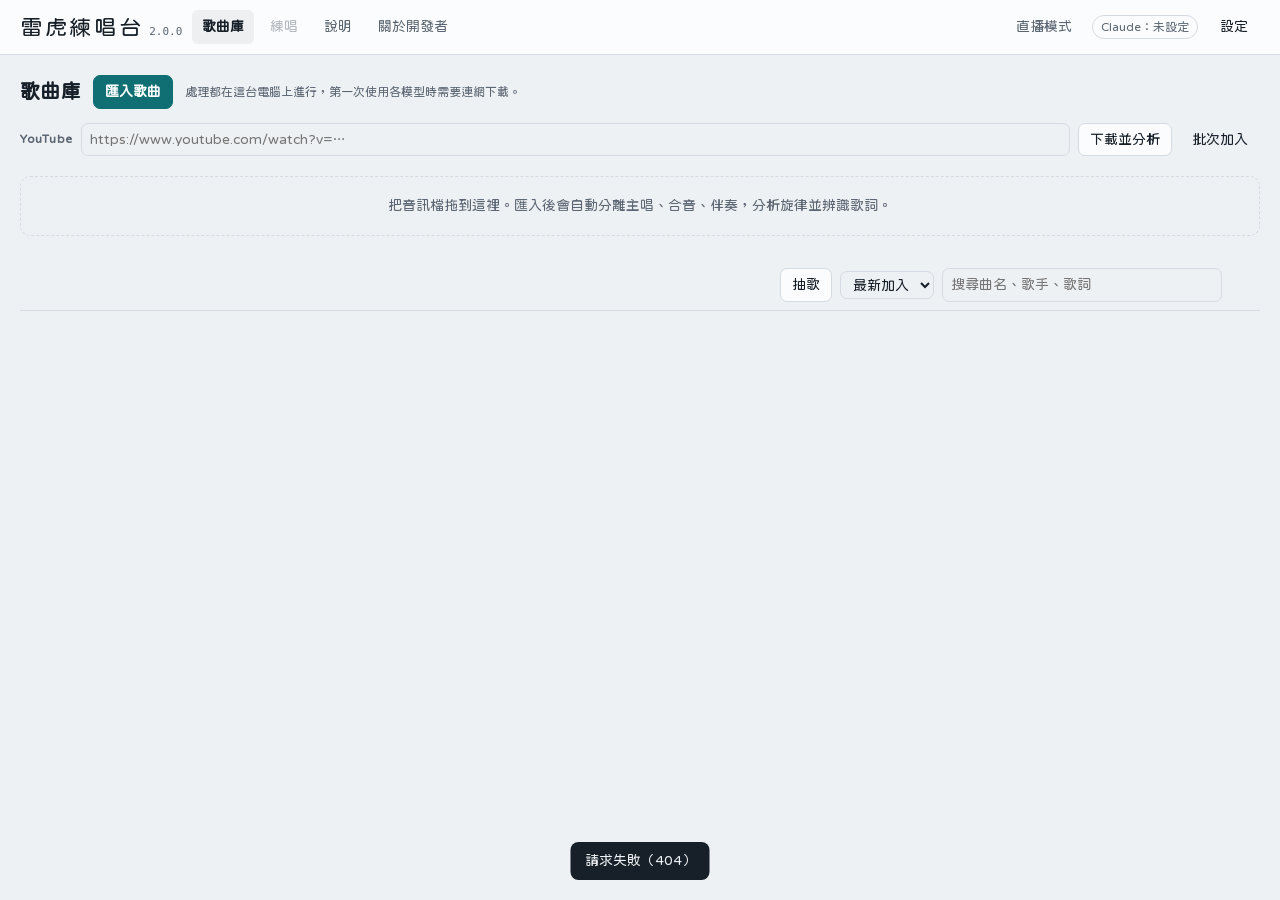
==== commit 9703211c: "2.0.0：直播模式五行歌詞、線上歌詞搜尋、自訂全域快捷鍵 - 直播模式固定顯示五行歌詞；操作列加「搜尋線上歌詞」對話框 - hotkeys.py：快捷鍵定義共用；設定畫面可錄製組合鍵、預設、清除，顯" ====
--- a/static/index.html
+++ b/static/index.html
@@ -8,7 +8,7 @@
 </head>
 <body>
 <header class="bar">
-  <span class="logo">雷虎練唱台<small id="ver">1.7.0</small></span>
+  <span class="logo">雷虎練唱台<small id="ver">2.0.0</small></span>
   <nav class="row">
     <button id="nav-lib" class="tab cur">歌曲庫</button>
     <button id="nav-practice" class="tab" disabled>練唱</button>
@@ -39,6 +39,13 @@
     </form>
     <div id="drop" class="drop">把音訊檔拖到這裡。匯入後會自動分離主唱、合音、伴奏，分析旋律並辨識歌詞。</div>
     <div id="jobs" class="jobs"></div>
+    <div id="live-queue" class="live-queue">
+      <div class="row"><b>待唱清單</b><span id="lq-n" class="hint"></span><span class="spacer"></span>
+        <button id="lq-next" class="primary" title="載入清單第一首（Ctrl+Alt+N）">下一首</button>
+        <button id="lq-clear" class="ghost">清空</button></div>
+      <div id="lq-list" class="lq-list"></div>
+      <span class="hint" id="lq-hint">在下面的歌點「＋」加進清單；一首唱完會自動載入下一首。</span>
+    </div>
     <div class="lib-tools">
       <nav id="cats" class="cats" aria-label="分類"></nav>
       <span class="lib-right">
@@ -81,6 +88,7 @@
       <div id="split" class="split" role="separator" aria-orientation="horizontal" aria-label="拖曳調整旋律和歌詞的高度比例" tabindex="0" title="拖曳調整旋律區和歌詞區的比例，雙擊還原"><span></span></div>
       <div class="lyr" id="lyr">
         <div class="lyr-size"><button id="lyr-smaller" class="ghost" aria-label="歌詞縮小">A−</button><button id="lyr-bigger" class="ghost" aria-label="歌詞放大">A＋</button></div>
+        <div id="lyr-count" class="lyr-count" hidden></div>
         <div id="lyr-prev" class="lyr-prev"></div>
         <div id="lyr-now" class="lyr-now"><span class="base"></span><span class="fill" aria-hidden="true"></span></div>
         <div id="lyr-next" class="lyr-next"></div>
@@ -142,6 +150,9 @@
         <button id="lv-plus" title="目前這句延後 0.1 秒">＋0.1</button>
         <label class="hint"><input id="lv-from" type="checkbox" checked> 後面的句子一起移動</label>
         <button id="lv-pop" class="ghost" title="另開視窗逐句調整">逐句調整視窗</button>
+        <button id="lv-search" class="ghost" title="歌詞不對、或整份換掉：搜尋線上歌詞（LRCLIB、網易雲、酷狗）">搜尋線上歌詞</button>
+        <span class="spacer"></span>
+        <button id="lv-setlist" class="ghost" title="這場直播唱過的歌（直播模式下播放超過 30 秒會記下來）">本場歌單</button>
         <span class="hint">調整會自動儲存</span>
       </div>
     </div>
@@ -433,6 +444,8 @@
       <span class="row"><input id="ov-color" type="color" value="#f0a04a"><span class="hint">字的顏色是白色，唱到的字換成這個顏色</span></span>
       <label for="ov-bg">背景</label>
       <select id="ov-bg"><option value="none" selected>透明（OBS 瀏覽器來源）</option><option value="green">綠幕（用色度鍵去背）</option><option value="black">黑色</option></select>
+      <label for="ov-info">曲目資訊</label>
+      <select id="ov-info"><option value="off" selected>不顯示</option><option value="tl">左上角</option><option value="tr">右上角</option><option value="bl">左下角</option><option value="br">右下角</option></select>
     </div>
     <label class="field"><span>網址</span><input id="ov-url" type="text" readonly></label>
     <div class="row"><button id="ov-copy" class="primary">複製網址</button><button id="ov-preview" class="ghost">在瀏覽器開啟預覽</button></div>
@@ -458,6 +471,24 @@
     <span class="hint">旋律是從原唱自動分析的，沒有節拍資訊，所以用時間位置排版，不是正式的五線譜或簡譜節奏。</span>
     <div class="row"><button id="sd-go" class="primary">匯出</button><button id="sd-show" class="ghost" hidden>顯示檔案</button><span id="sd-msg" class="hint"></span></div>
     <div class="row" style="justify-content:flex-end"><button id="sd-close" class="ghost">關閉</button></div>
+  </div>
+</div>
+
+<div id="ls-dlg" class="modal" hidden>
+  <div class="sheet" role="dialog" aria-modal="true" aria-labelledby="lsd-title">
+    <h1 id="lsd-title">搜尋線上歌詞</h1>
+    <div id="lsd-body"></div>
+    <div class="row" style="justify-content:flex-end"><button id="lsd-close" class="ghost">關閉</button></div>
+  </div>
+</div>
+
+<div id="setlist-dlg" class="modal" hidden>
+  <div class="sheet" role="dialog" aria-modal="true" aria-labelledby="sl-title">
+    <h1 id="sl-title">本場歌單</h1>
+    <p class="hint">直播模式下，一首歌播放超過 30 秒就記下來。距離上一首超過 6 小時會自動當成新的一場。</p>
+    <textarea id="sl-text" rows="14" readonly></textarea>
+    <div class="row"><button id="sl-copy" class="primary">複製文字</button><button id="sl-new" class="ghost danger">開始新的一場（清空）</button>
+      <span class="spacer"></span><button id="sl-close" class="ghost">關閉</button></div>
   </div>
 </div>
 
@@ -488,6 +519,11 @@
         <option value="">自動判斷（建議）</option><option value="zh">中文</option>
         <option value="en">英文</option><option value="ja">日文</option><option value="ko">韓文</option>
       </select></label>
+    <div class="field hk-field">
+      <label class="row"><input id="cfg-hotkeys" type="checkbox"> 全域快捷鍵：練唱台不在最前面時也能用（Stream Deck、巨集鍵盤可以直接綁）</label>
+      <div id="hk-list" class="hk-list"></div>
+      <span id="hk-msg" class="hint">點按鍵欄位後按下新的組合（要加 Ctrl、Alt、Shift 或 Win；F13～F24 可以單獨使用），Esc 取消。改完馬上生效，只控制桌面版視窗。</span>
+    </div>
     <label class="row"><input id="cfg-autorec" type="checkbox"> 匯入時自動辨識歌詞（關閉時直接套用線上搜尋到的第一個版本，處理也比較快）</label>
     <label class="row"><input id="cfg-tw" type="checkbox"> 中文歌詞轉成台灣繁體用字</label>
     <div class="field" id="out-field"><span>音樂輸出裝置（練唱、試聽的聲音從這裡播出）</span>
--- a/static/style.css
+++ b/static/style.css
@@ -387,7 +387,7 @@
 body.live main { max-width: none; padding: 10px 12px; display: grid; grid-template-columns: minmax(240px, 300px) minmax(0, 1fr); gap: 12px;
   height: calc(100vh - 56px); box-sizing: border-box; }
 body.live #view-lib { display: flex; flex-direction: column; min-height: 0; }
-body.live #view-lib > :not(.lib-tools):not(#songs) { display: none !important; }
+body.live #view-lib > :not(.lib-tools):not(#songs):not(#live-queue) { display: none !important; }
 body.live .lib-tools { flex-direction: column; align-items: stretch; gap: 6px; margin: 0 0 6px; }
 body.live .lib-tools .lib-right { display: flex; flex-wrap: wrap; gap: 6px; }
 body.live .lib-tools .lib-right input { flex: 1 1 100%; order: -1; }
@@ -416,3 +416,33 @@
 .lv-vol { display: inline-flex; align-items: center; gap: 6px; margin-left: 8px; }
 .lv-vol input { width: 160px; }
 @media (max-width: 760px) { body.live main { grid-template-columns: 1fr; height: auto; } body.live #songs { max-height: 30vh; } }
+
+/* 待唱清單、前奏倒數 */
+.live-queue { display: none; }
+body.live .live-queue { display: grid; gap: 4px; margin-bottom: 8px; padding: 8px; border: 1px solid var(--line); border-radius: 10px; background: var(--panel); }
+body.live .live-queue .row { gap: 6px; align-items: center; }
+.lq-list { display: grid; gap: 2px; max-height: 24vh; overflow: auto; }
+.lq-item { display: grid; grid-template-columns: 1.6em minmax(0, 1fr) auto; align-items: center; gap: 4px; font-size: 13px; }
+.lq-item .n { color: var(--muted); font-family: var(--mono); font-size: 12px; }
+.lq-item .t { overflow: hidden; text-overflow: ellipsis; white-space: nowrap; }
+.lq-item button { padding: 0 8px; }
+.live-song { position: relative; padding-right: 36px; }
+.live-song .add { position: absolute; right: 6px; top: 50%; transform: translateY(-50%); width: 24px; height: 24px; border-radius: 6px;
+  display: grid; place-items: center; color: var(--accent); border: 1px solid var(--line); background: var(--panel); font-weight: 700; }
+.live-song .add:hover { background: var(--accent); color: var(--accent-ink, #fff); }
+.lyr-count { position: absolute; left: 50%; top: 8px; transform: translateX(-50%); z-index: 2; min-width: 1.6em; padding: 0 .3em;
+  font: 800 calc(34px * var(--ls))/1.2 var(--sans); color: var(--melody); text-align: center; pointer-events: none; }
+.lyr-count.pulse { animation: cpulse .9s ease-out; }
+@keyframes cpulse { 0% { transform: translateX(-50%) scale(1.5); opacity: .3; } 30% { transform: translateX(-50%) scale(1); opacity: 1; } }
+body.live .lyr-count { font-size: calc(48px * var(--ls)); }
+
+/* 自訂快捷鍵 */
+.hk-field { display: grid; gap: 6px; }
+.hk-list { display: grid; gap: 4px; }
+.hk-row { display: grid; grid-template-columns: minmax(8em, 1fr) minmax(10em, auto) auto auto minmax(0, auto); gap: 6px; align-items: center; }
+.hk-row .hk-key { font-family: var(--mono); font-size: 13px; min-width: 12em; }
+.hk-row .hk-key.rec { border-color: var(--accent); color: var(--accent); }
+.hk-row .hk-st { color: var(--bad); font-size: 12px; }
+@media (max-width: 640px) { .hk-row { grid-template-columns: 1fr auto auto; } .hk-row .lb { grid-column: 1 / -1; } }
+.hk-field > label.row { display: flex; align-items: center; gap: 6px; }
+.hk-row .hk-key { justify-self: stretch; }
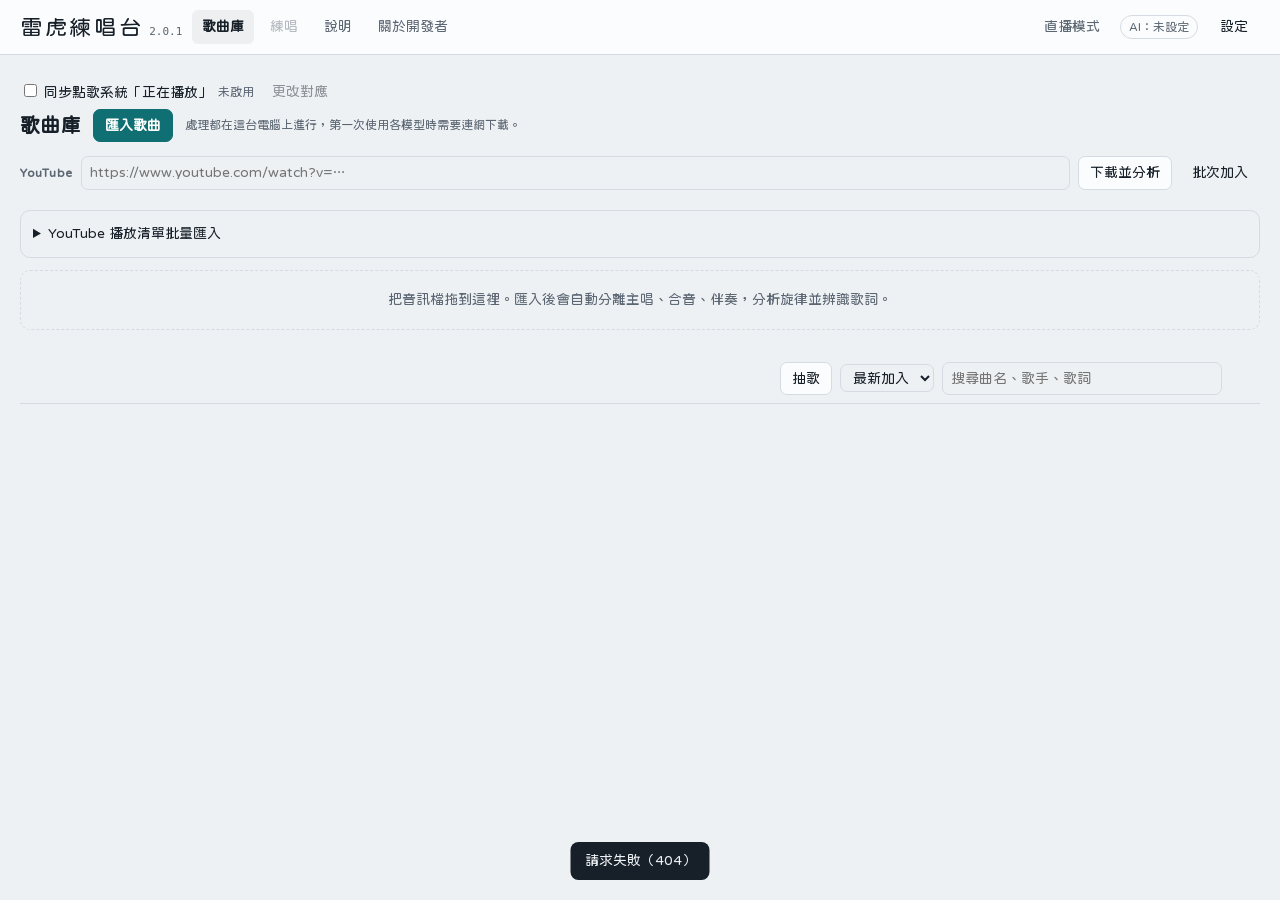
==== commit 03cc5c26: "Merge upstream 2.0.0 live features while preserving bidirectional song sync" ====
--- a/static/index.html
+++ b/static/index.html
@@ -8,7 +8,7 @@
 </head>
 <body>
 <header class="bar">
-  <span class="logo">雷虎練唱台<small id="ver">2.0.0</small></span>
+  <span class="logo">雷虎練唱台<small id="ver">2.0.1</small></span>
   <nav class="row">
     <button id="nav-lib" class="tab cur">歌曲庫</button>
     <button id="nav-practice" class="tab" disabled>練唱</button>
@@ -17,12 +17,18 @@
   </nav>
   <span class="spacer"></span>
   <button id="live-toggle" class="tab" title="直播時用：只留歌曲清單和大字歌詞，加上播放、KEY、音量和歌詞即時調整">直播模式</button>
-  <a id="update-chip" class="chip new" href="https://github.com/LeihuTW/Leihu-singsing/releases/latest" data-ext hidden title="更新會保留歌曲庫、錄音和設定"></a>
-  <button id="claude-chip" class="chip" title="查看 Claude 用量">Claude：未設定</button>
+  <a id="update-chip" class="chip new" href="https://github.com/samael-leung/Leihu-singsing/tree/leihu-song-request-sync/installer/releases" data-ext hidden title="更新會保留歌曲庫、錄音和設定"></a>
+  <button id="ai-chip" class="chip" title="查看 AI 用量">AI：未設定</button>
   <button id="btn-settings" class="ghost">設定</button>
 </header>
 
 <main>
+  <div class="row song-request-controls">
+    <label><input type="checkbox" id="song-request-enabled"> 同步點歌系統「正在播放」</label>
+    <span id="song-request-status" class="hint" role="status">未啟用</span>
+    <button id="song-request-review" class="ghost" type="button" disabled>更改對應</button>
+    <span id="song-request-choices" class="row" aria-label="確認對應歌曲"></span>
+  </div>
   <!-- 歌曲庫 -->
   <section id="view-lib">
     <div class="lib-head">
@@ -37,6 +43,25 @@
       <button id="batch-open" type="button" class="ghost" title="一次加入多首：多個網址、歌單網址、歌手＋歌名，或 Excel 歌單">批次加入</button>
       <span id="yt-msg" class="hint"></span>
     </form>
+    <details id="playlist-panel" class="playlist-panel">
+      <summary>YouTube 播放清單批量匯入</summary>
+      <form id="playlist-form" class="yt">
+        <input id="playlist-url" type="url" placeholder="https://www.youtube.com/playlist?list=…" aria-label="YouTube 播放清單網址" required>
+        <label>起始項目 <input id="playlist-start" type="number" value="1" min="1" max="100000" style="width:90px"></label>
+        <button id="playlist-preview" type="submit">讀取清單</button>
+      </form>
+      <div id="playlist-message" class="hint" role="status" aria-live="polite"></div>
+      <div id="playlist-selection" hidden>
+        <div class="row"><b id="playlist-title"></b><button id="playlist-all" type="button" class="ghost">全選／全不選</button><button id="playlist-import" type="button" class="primary">匯入勾選歌曲</button><button id="playlist-next" type="button" hidden>下一批 200 首</button></div>
+        <div id="playlist-items" class="playlist-items"></div>
+      </div>
+      <div id="playlist-batch" hidden>
+        <label class="row">匯入批次 <select id="playlist-history" aria-label="切換匯入批次"></select></label>
+        <div class="row"><span id="playlist-summary" class="hint" role="status"></span><button id="playlist-stop" class="ghost">停止尚未開始的歌曲</button><button id="playlist-retry" class="ghost">重試失敗／中斷項目</button></div>
+        <div id="playlist-results" class="playlist-items"></div>
+      </div>
+      <p class="hint">每次列出最多 200 首，勾選後逐首下載、分軌及分析。一首失敗不影響後續歌曲；已存在的歌曲會略過。僅適用可存取的清單與影片，私人／已刪除項目可能無法下載。</p>
+    </details>
     <div id="drop" class="drop">把音訊檔拖到這裡。匯入後會自動分離主唱、合音、伴奏，分析旋律並辨識歌詞。</div>
     <div id="jobs" class="jobs"></div>
     <div id="live-queue" class="live-queue">
@@ -301,10 +326,13 @@
           <div class="row"><button id="tap-hit" class="primary">這句開始</button><button id="tap-stop" class="ghost">結束打點</button></div>
         </div>
         <details>
-          <summary>貼上正確歌詞，用 Claude 對齊時間（需連網）</summary>
+          <summary>貼上正確歌詞，對齊音訊時間</summary>
           <div class="detail" style="margin-top:8px">
             <textarea id="ref-lyrics" placeholder="每行一句，照演唱順序貼上" style="min-height:120px"></textarea>
-            <div class="row"><button id="align">用 Claude 對齊</button><span id="align-state" class="hint"></span></div>
+            <div class="row"><button id="align">用 AI 對齊</button><span id="align-state" class="hint"></span></div>
+            <div class="row"><label for="force-language">強制對齊語言</label><select id="force-language"><option value="zh">中文普通話</option><option value="en">英文</option></select><button id="force-align" class="primary">依音訊強制對齊</button></div>
+            <span id="force-state" class="hint" role="status" aria-live="polite"></span>
+            <p class="hint">直接對齊主唱音訊，不使用 API。請貼上整首、同版本的完整歌詞；首次會下載對齊模型。演唱、長尾音或錯漏歌詞仍需確認結果。</p>
             <span id="align-cost" class="hint"></span>
           </div>
         </details>
@@ -496,16 +524,37 @@
   <div class="sheet" role="dialog" aria-modal="true" aria-labelledby="set-title">
     <h1 id="set-title">設定</h1>
     <div class="field"><span>已安裝的離線功能</span><div id="mods" class="mods"></div></div>
-    <label class="field"><span>Anthropic API 金鑰（只有對齊歌詞、練習建議會用到）</span>
-      <input id="cfg-key" type="password" autocomplete="off" placeholder="sk-ant-…"></label>
-    <label class="field"><span>Claude 模型</span><input id="cfg-model" type="text"></label>
+    <label class="field"><span>AI 模式</span><select id="cfg-ai-mode"><option value="local">本機模型（Ollama，無 API 費用）</option><option value="api">API（使用供應商帳戶）</option></select></label>
+    <div id="cfg-local" class="detail">
+      <label class="field"><span>Ollama 服務網址</span><input id="cfg-url" type="url" placeholder="http://127.0.0.1:11434"></label>
+      <label class="row"><input id="cfg-auto-model" type="checkbox">依硬體自動選擇模型</label>
+      <div id="cfg-hardware" class="hint" role="status"></div>
+      <label class="field"><span>本機模型</span><input id="cfg-local-model" type="text" placeholder="qwen2.5:7b"></label>
+      <p class="hint">儲存時會啟動 Ollama、下載選定模型並驗證回覆。已有模型會重用；中斷後重新儲存即可續傳。每次 AI 回覆後會釋放模型記憶體。</p>
+    </div>
+    <div id="cfg-api" class="detail" hidden>
+      <label class="field"><span>API 供應商</span><select id="cfg-provider"><option value="openai">OpenAI</option><option value="claude">Claude（Anthropic）</option><option value="gemini">Gemini（Google）</option></select></label>
+      <div id="cfg-openai" class="detail">
+        <label class="field"><span>OpenAI 模型</span><input id="cfg-openai-model" type="text" placeholder="gpt-4.1-mini"></label>
+        <label class="field"><span>OpenAI API 金鑰</span><input id="cfg-openai-key" type="password" autocomplete="off" placeholder="輸入新金鑰；留空保留原值"></label>
+      </div>
+      <div id="cfg-claude" class="detail" hidden>
+        <label class="field"><span>Claude 模型</span><input id="cfg-claude-model" type="text" placeholder="claude-sonnet-4-6"></label>
+        <label class="field"><span>Anthropic API 金鑰</span><input id="cfg-claude-key" type="password" autocomplete="off" placeholder="輸入新金鑰；留空保留原值"></label>
+      </div>
+      <div id="cfg-gemini" class="detail" hidden>
+        <label class="field"><span>Gemini 模型</span><input id="cfg-gemini-model" type="text" placeholder="gemini-2.5-flash"></label>
+        <label class="field"><span>Gemini API 金鑰</span><input id="cfg-gemini-key" type="password" autocomplete="off" placeholder="輸入新金鑰；留空保留原值"></label>
+      </div>
+      <div id="cfg-key-status" class="hint" role="status"></div>
+      <button id="cfg-clear-api-key" class="ghost danger">清除目前供應商的已存金鑰</button>
+      <p class="hint">API 會把歌詞或練習分析傳給選定供應商，可能產生費用。訂閱網頁版不等於 API 額度。金鑰儲存在此安裝資料夾的 config.json。</p>
+    </div>
+    <div id="cfg-ai-progress" class="hint" role="status" aria-live="polite"></div>
     <div id="usage" class="usage">
-      <div class="usage-head"><span>Claude 用量與費用</span><span class="hint">依官方價目估算，美元</span></div>
+      <div class="usage-head"><span>目前供應商的 AI 用量與費用</span><span class="hint">本機推論無 API 費用；API 金額未定價時顯示 —，請以供應商帳單為準</span></div>
       <div id="usage-grid" class="usage-grid"></div>
       <div id="usage-recent" class="usage-recent"></div>
-      <label class="field"><span>目前 API 餘額（US$）：到 Anthropic Console 的 Billing 頁面查看後填入，之後會自動扣掉這裡的花費</span>
-        <input id="cfg-balance" type="text" inputmode="decimal" placeholder="例如 12.50"></label>
-      <span class="hint">Anthropic 沒有提供查詢餘額的 API，所以剩餘金額是估計值。Console 網址：console.anthropic.com/settings/billing</span>
     </div>
     <label class="field"><span>歌詞辨識模型</span>
       <select id="cfg-whisper">
@@ -547,11 +596,12 @@
     <div class="row">
       <button id="cfg-save" class="primary">儲存</button>
       <button id="cfg-close" class="ghost">關閉</button>
-      <button id="cfg-clear-key" class="ghost danger">清除金鑰</button>
+
     </div>
   </div>
 </div>
 <div id="toast" class="toast" role="status" hidden></div>
+<script src="/static/song-request.js"></script>
 <script src="/static/app.js"></script>
 </body>
 </html>
--- a/static/style.css
+++ b/static/style.css
@@ -180,8 +180,8 @@
 .keyval { min-width: 34px; text-align: center; font-family: var(--mono); font-weight: 600; }
 #play { min-width: 64px; justify-content: center; }
 
-.panels { display: grid; grid-template-columns: repeat(auto-fit, minmax(300px, 1fr)); gap: 14px; margin-top: 14px; align-items: start; }
-.panel { background: var(--panel); border: 1px solid var(--line); border-radius: 12px; padding: 14px; display: grid; gap: 10px; min-width: 0; }
+.panels { display: grid; grid-template-columns: repeat(auto-fit, minmax(min(300px, 100%), 1fr)); gap: 14px; margin-top: 14px; align-items: start; }
+.panel { background: var(--panel); border: 1px solid var(--line); border-radius: 12px; padding: 14px; display: grid; grid-template-columns: minmax(0, 1fr); gap: 10px; min-width: 0; }
 .row { display: flex; gap: 6px; flex-wrap: wrap; align-items: center; }
 .fader { display: grid; grid-template-columns: 70px minmax(0, 1fr) 36px; align-items: center; gap: 8px; }
 .fader span:last-child { text-align: right; color: var(--muted); font-size: 12px; }
@@ -193,9 +193,10 @@
 .take.sel { border-color: var(--voice); box-shadow: inset 3px 0 0 var(--voice); }
 .take .score { font-family: var(--mono); font-size: 18px; font-weight: 600; }
 .take .sub { font-size: 12px; color: var(--muted); }
-.detail { display: grid; gap: 6px; font-size: 13px; }
+.detail { display: grid; grid-template-columns: minmax(0, 1fr); gap: 6px; font-size: 13px; min-width: 0; }
 .detail .line { display: grid; grid-template-columns: minmax(0, 1fr) auto; gap: 8px; align-items: center; }
-.coach { white-space: pre-wrap; font-size: 13.5px; line-height: 1.7; padding: 10px; background: var(--bg); border-radius: 8px; }
+.detail .line button { min-width: 0; white-space: normal; overflow-wrap: anywhere; text-align: left; }
+.coach { min-width: 0; white-space: pre-wrap; overflow-wrap: anywhere; font-size: 13.5px; line-height: 1.7; padding: 10px; background: var(--bg); border-radius: 8px; }
 .rec { color: var(--bad); }
 .rec.live { background: var(--bad); color: #fff; border-color: var(--bad); }
 .tapbox { padding: 10px; border-radius: 8px; background: var(--bg); display: grid; gap: 6px; }
@@ -350,6 +351,22 @@
 .ov-opts { display: grid; grid-template-columns: auto 1fr; gap: 8px 12px; align-items: center; }
 .ov-opts label { font-size: 13px; color: var(--muted); }
 #ov-color { width: 44px; height: 28px; padding: 0; border: 1px solid var(--line); border-radius: 6px; background: none; }
+
+/* YouTube playlist import */
+.playlist-panel { margin: 12px 0; padding: 12px; border: 1px solid var(--line); border-radius: 10px; }
+.playlist-panel summary { cursor: pointer; }
+.playlist-panel .yt { margin-top: 10px; }
+.playlist-panel input[type="url"] { flex: 1 1 300px; min-width: 0; }
+.playlist-items { display: grid; gap: 6px; max-height: 320px; overflow: auto; margin: 10px 0; }
+.playlist-item { display: grid; grid-template-columns: auto minmax(0, 1fr); gap: 8px; align-items: start; padding: 6px; border-bottom: 1px solid var(--line); }
+.playlist-item span { overflow-wrap: anywhere; }
+.playlist-item.disabled { color: var(--muted); }
+.playlist-result { display: grid; grid-template-columns: minmax(0, 1fr) auto; gap: 4px 12px; padding: 8px; border-bottom: 1px solid var(--line); }
+.playlist-result span { overflow-wrap: anywhere; }
+.playlist-result .hint { grid-column: 1 / -1; }
+.song-request-controls { flex-wrap: wrap; }
+#song-request-choices { flex-wrap: wrap; min-width: 0; max-width: 100%; }
+#song-request-choices button { max-width: 480px; white-space: normal; text-align: left; overflow-wrap: anywhere; }
 /* 1.4.7：歌詞來源切換、辨識不可靠的提示 */
 .lyr-src { gap: 6px; font-size: 13px; }
 .lyr-src select { padding: 2px 6px; }
@@ -385,7 +402,9 @@
 /* ------------------------------------------------------------ 直播模式（精簡版面） */
 .live-bar { display: none; }
 body.live main { max-width: none; padding: 10px 12px; display: grid; grid-template-columns: minmax(240px, 300px) minmax(0, 1fr); gap: 12px;
-  height: calc(100vh - 56px); box-sizing: border-box; }
+  grid-template-rows: auto minmax(0, 1fr); height: calc(100vh - 56px); box-sizing: border-box; }
+body.live .song-request-controls { grid-column: 1 / -1; margin: 0; }
+body.live #view-about { grid-column: 1 / -1; }
 body.live #view-lib { display: flex; flex-direction: column; min-height: 0; }
 body.live #view-lib > :not(.lib-tools):not(#songs):not(#live-queue) { display: none !important; }
 body.live .lib-tools { flex-direction: column; align-items: stretch; gap: 6px; margin: 0 0 6px; }
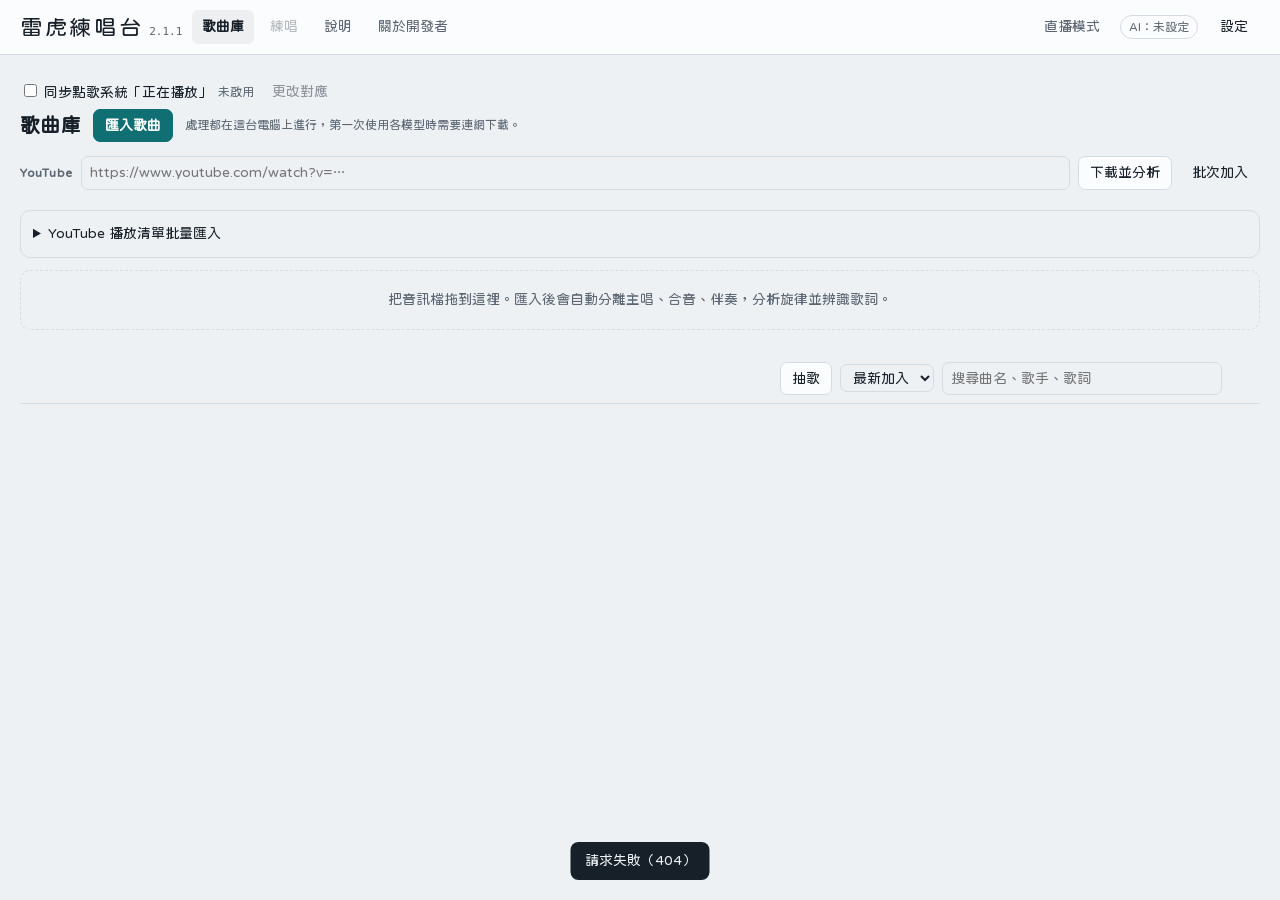
==== commit c773dc91: "Merge upstream 2.1.0 preserving custom song sync and AI features" ====
--- a/static/index.html
+++ b/static/index.html
@@ -8,7 +8,7 @@
 </head>
 <body>
 <header class="bar">
-  <span class="logo">雷虎練唱台<small id="ver">2.0.1</small></span>
+  <span class="logo">雷虎練唱台<small id="ver">2.1.1</small></span>
   <nav class="row">
     <button id="nav-lib" class="tab cur">歌曲庫</button>
     <button id="nav-practice" class="tab" disabled>練唱</button>
@@ -83,6 +83,11 @@
       <span class="hint" id="cat-hint"></span>
       <button id="cat-rename" class="ghost">改名</button>
       <button id="cat-del" class="ghost danger">刪除分類</button>
+    </div>
+    <div id="live-hold" class="yt-pause live-hold" role="status" hidden>
+      <div><b>直播中，背景工作已暫停。</b>
+        <span class="hint"><span id="live-hold-why"></span>升級分離、細修、最高品質處理會把顯示卡吃滿，直播畫面和 VTube Studio 會掉格；直播軟體關掉或關閉直播模式後會自動繼續。直播中匯入的歌照常處理（先用輕量模型，下播後自動補做高品質），KEY 轉換、錄音評分也不受影響。</span></div>
+      <button id="live-hold-go" class="ghost" title="接下來一小時不管直播偵測，照常處理（會影響直播流暢度）">直播中也照常處理</button>
     </div>
     <div id="yt-pause" class="yt-pause" role="alert" hidden>
       <div><b>YouTube 暫時限制了下載，已自動暫停後面的下載。</b>
@@ -151,6 +156,7 @@
           <button id="lyr-edit" title="拖曳調整每句、每個字的時間">調整</button>
           <button id="lyr-color" title="唱到哪個字就把哪個字上色；歌詞時間沒對準時可以關掉">逐字上色</button>
           <button id="sheet-open2" title="把旋律和歌詞畫成圖片（像樂譜一樣一句一列），存到下載資料夾">旋律譜圖片</button>
+          <button id="lyr-flag" title="歌詞不準先標起來：歌曲庫的「歌詞待修」分類會列出來，下播後一次處理（Ctrl+Alt+F）">歌詞待修</button>
           <button id="judge-btn" title="開麥克風唱的時候，每唱完一句跳出 PERFECT／GREAT／GOOD／MISS（測試中）">每句評分</button>
           <select id="lyr-kana" title="日文歌詞的讀音標註；平假名模式下讀音不對可以點一下修改" hidden><option value="hira">假名標音</option><option value="romaji">羅馬拼音</option><option value="off">不標讀音</option></select>
           <label for="lyr-size" title="旋律上歌詞的字級">字級</label>
@@ -165,6 +171,7 @@
       <div class="row">
         <button data-live-preset="orig">原曲</button>
         <button data-live-preset="karaoke">卡拉OK</button>
+        <button id="lead-private" title="原唱和導引音只從「自己聽的裝置」（耳機）播出，觀眾那邊只有伴奏和合音。要先到設定選好兩個不同的裝置">原唱只給我聽</button>
         <label class="lv-vol">音量 <input id="live-vol" type="range" min="0" max="1.5" step="0.01" value="1" aria-label="音量"><span id="live-vol-v" class="num">100</span></label>
       </div>
       <div class="row">
@@ -176,6 +183,7 @@
         <label class="hint"><input id="lv-from" type="checkbox" checked> 後面的句子一起移動</label>
         <button id="lv-pop" class="ghost" title="另開視窗逐句調整">逐句調整視窗</button>
         <button id="lv-search" class="ghost" title="歌詞不對、或整份換掉：搜尋線上歌詞（LRCLIB、網易雲、酷狗）">搜尋線上歌詞</button>
+        <button id="lv-flag" class="ghost" title="歌詞不準先標起來，下播後到歌曲庫的「歌詞待修」一次處理（Ctrl+Alt+F）">歌詞待修</button>
         <span class="spacer"></span>
         <button id="lv-setlist" class="ghost" title="這場直播唱過的歌（直播模式下播放超過 30 秒會記下來）">本場歌單</button>
         <span class="hint">調整會自動儲存</span>
@@ -574,14 +582,23 @@
       <span id="hk-msg" class="hint">點按鍵欄位後按下新的組合（要加 Ctrl、Alt、Shift 或 Win；F13～F24 可以單獨使用），Esc 取消。改完馬上生效，只控制桌面版視窗。</span>
     </div>
     <label class="row"><input id="cfg-autorec" type="checkbox"> 匯入時自動辨識歌詞（關閉時直接套用線上搜尋到的第一個版本，處理也比較快）</label>
-    <label class="row"><input id="cfg-tw" type="checkbox"> 中文歌詞轉成台灣繁體用字</label>
+    <label class="row"><input id="cfg-tw" type="checkbox"> 簡體歌詞轉成繁體（只轉字形，不改用詞）</label>
     <div class="field" id="out-field"><span>音樂輸出裝置（練唱、試聽的聲音從這裡播出）</span>
       <select id="cfg-out"><option value="">系統預設</option></select>
       <span class="hint">Discord「分享應用程式」分享這個桌面視窗時沒有聲音。要給朋友看畫面又聽到音樂，按下面的按鈕開一個直播分享用的練唱台視窗（外觀一樣），Discord 分享那個視窗，畫面和音樂會一起送出。</span>
       <div><button id="open-in-browser" type="button">開啟直播分享用視窗</button></div></div>
+    <div class="field"><span>自己聽的裝置（「原唱只給我聽」用：選你的耳機）</span>
+      <select id="cfg-mon"><option value="">（未設定）</option></select>
+      <span class="hint">開啟「原唱只給我聽」後：上面的「音樂輸出裝置」只播伴奏和合音（給觀眾，OBS 收這個裝置），這裡選的裝置會多聽到原唱和導引音。兩個要選不同的裝置；只有一副耳機時，觀眾那邊可以裝免費的虛擬音效線 VB-Cable。</span></div>
     <label class="field"><span>字體（練唱畫面、歌詞與匯出的影片／成績卡）</span>
       <select id="cfg-font"><option value="huninn">粉圓（內建 jf open 粉圓）</option><option value="kai">楷書（歌詞楷書、介面黑體）</option><option value="sans">黑體（微軟正黑體）</option></select></label>
-    <label class="field"><span>人聲分離模型</span><input id="cfg-sep" type="text"></label>
+    <label class="field"><span>人聲／伴奏分離品質（高品質＝BS-Roformer，伴奏殘留的人聲明顯更少，處理時間約兩倍）</span>
+      <select id="cfg-vq"><option value="auto">自動（有顯示卡用高品質）</option><option value="high">高品質（沒有顯示卡會非常慢）</option><option value="standard">標準（快）</option></select></label>
+    <div class="field"><span>已經處理過的歌</span>
+      <div><button id="cfg-upgrade" type="button">用高品質人聲模型重做全部歌曲</button></div>
+      <span class="hint">把還沒用新模型處理的歌排進佇列，重新分離人聲與伴奏、重新分析旋律；歌詞、錄音、KEY 設定都保留。排在最後、直播中會暫停，可以放著慢慢跑（有顯示卡一首約 1～2 分鐘）。</span></div>
+    <label class="row"><input id="cfg-pause-live" type="checkbox"> 直播中暫停背景處理：偵測到 OBS、VTube Studio 等直播軟體在跑，或直播模式開著時，不做分離、分析、辨識</label>
+    <label class="field"><span>人聲分離模型（標準品質用的）</span><input id="cfg-sep" type="text"></label>
     <label class="field"><span>主唱／合音分離品質（合音多的歌，高品質的旋律會準很多）</span>
       <select id="cfg-kq"><option value="auto">自動（有顯示卡用高品質）</option><option value="high">高品質（沒有顯示卡會非常慢）</option><option value="standard">標準（快）</option></select></label>
     <label class="field"><span>高品質分離的速度（大量匯入時建議「快速」）</span>
--- a/static/style.css
+++ b/static/style.css
@@ -465,3 +465,4 @@
 @media (max-width: 640px) { .hk-row { grid-template-columns: 1fr auto auto; } .hk-row .lb { grid-column: 1 / -1; } }
 .hk-field > label.row { display: flex; align-items: center; gap: 6px; }
 .hk-row .hk-key { justify-self: stretch; }
+.live-hold { border-color: var(--accent); }
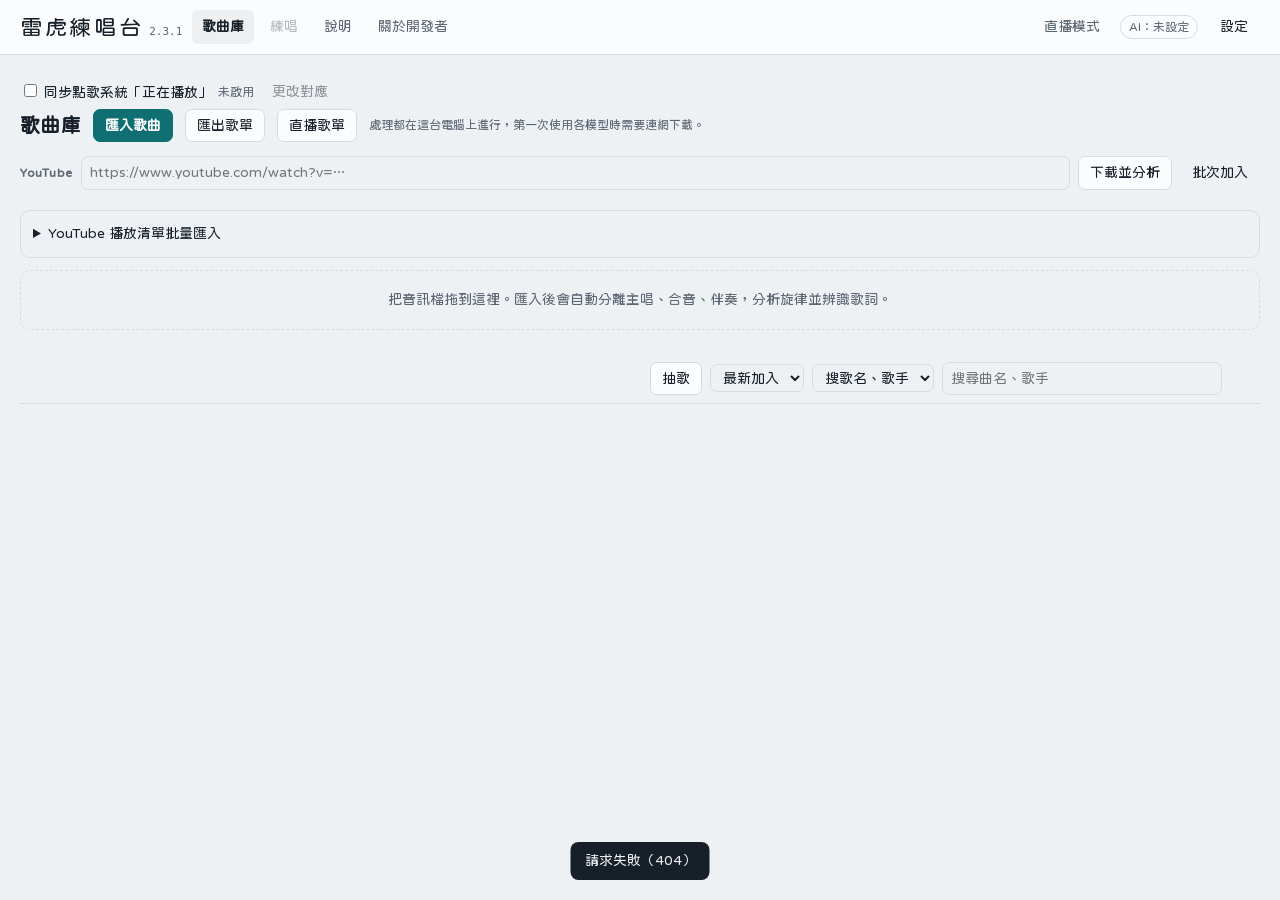
==== commit a61a6ab2: "Merge upstream 2.3.0 preserving AI choice and bidirectional song sync" ====
--- a/static/index.html
+++ b/static/index.html
@@ -8,7 +8,7 @@
 </head>
 <body>
 <header class="bar">
-  <span class="logo">雷虎練唱台<small id="ver">2.1.1</small></span>
+  <span class="logo">雷虎練唱台<small id="ver">2.3.1</small></span>
   <nav class="row">
     <button id="nav-lib" class="tab cur">歌曲庫</button>
     <button id="nav-practice" class="tab" disabled>練唱</button>
@@ -34,6 +34,8 @@
     <div class="lib-head">
       <h1>歌曲庫</h1>
       <label class="btn primary">匯入歌曲<input type="file" id="import" accept="audio/*,.mp3,.wav,.flac,.ogg,.m4a" multiple hidden></label>
+      <button id="export-open" type="button">匯出歌單</button>
+      <button id="lib-setlist" type="button" title="這段時間唱過的歌，也能回顧過去的場次、產生 YouTube 章節">直播歌單</button>
       <span class="hint">處理都在這台電腦上進行，第一次使用各模型時需要連網下載。</span>
     </div>
     <form id="yt-form" class="yt">
@@ -63,6 +65,15 @@
       <p class="hint">每次列出最多 200 首，勾選後逐首下載、分軌及分析。一首失敗不影響後續歌曲；已存在的歌曲會略過。僅適用可存取的清單與影片，私人／已刪除項目可能無法下載。</p>
     </details>
     <div id="drop" class="drop">把音訊檔拖到這裡。匯入後會自動分離主唱、合音、伴奏，分析旋律並辨識歌詞。</div>
+    <div id="jobs-bar" class="row jobs-bar" hidden>
+      <span id="jobs-sum" class="hint"></span><span class="spacer"></span>
+      <button id="jobs-pause" class="ghost" title="處理中的那首在下一個進度點停下、讓出顯示卡；錄音評分、KEY 轉換照常（Ctrl+Alt+P）">全部暫停</button>
+    </div>
+    <div id="jobs-paused" class="yt-pause" role="status" hidden>
+      <div><b>處理已全部暫停。</b>
+        <span class="hint">排隊中的歌會等你按「繼續處理」才開始；暫停時做到一半的那首會從頭重做。重開程式後仍維持暫停。錄音評分、KEY 轉換不受影響。</span></div>
+      <button id="jobs-resume">繼續處理</button>
+    </div>
     <div id="jobs" class="jobs"></div>
     <div id="live-queue" class="live-queue">
       <div class="row"><b>待唱清單</b><span id="lq-n" class="hint"></span><span class="spacer"></span>
@@ -76,7 +87,12 @@
       <span class="lib-right">
         <button id="lib-draw" title="從目前顯示的歌（分類、搜尋結果）裡隨機抽一首處理好的歌，直接進練唱">抽歌</button>
         <select id="lib-sort" aria-label="排序"><option value="new">最新加入</option><option value="title">依曲名</option><option value="artist">依歌手</option></select>
-        <input id="lib-q" type="search" placeholder="搜尋曲名、歌手、歌詞" aria-label="搜尋歌曲">
+        <select id="lib-scope" aria-label="搜尋範圍" title="搜尋範圍">
+          <option value="name">搜歌名、歌手</option>
+          <option value="lyrics">搜歌詞</option>
+          <option value="all">全部都搜</option>
+        </select>
+        <input id="lib-q" type="search" placeholder="搜尋曲名、歌手" aria-label="搜尋歌曲">
       </span>
     </div>
     <div id="cat-tools" class="row cat-tools" hidden>
@@ -185,7 +201,7 @@
         <button id="lv-search" class="ghost" title="歌詞不對、或整份換掉：搜尋線上歌詞（LRCLIB、網易雲、酷狗）">搜尋線上歌詞</button>
         <button id="lv-flag" class="ghost" title="歌詞不準先標起來，下播後到歌曲庫的「歌詞待修」一次處理（Ctrl+Alt+F）">歌詞待修</button>
         <span class="spacer"></span>
-        <button id="lv-setlist" class="ghost" title="這場直播唱過的歌（直播模式下播放超過 30 秒會記下來）">本場歌單</button>
+        <button id="lv-setlist" class="ghost" title="這段時間唱過的歌（播放超過 30 秒就會記下來）；也能回顧過去的場次、產生 YouTube 章節">直播歌單</button>
         <span class="hint">調整會自動儲存</span>
       </div>
     </div>
@@ -520,96 +536,168 @@
 
 <div id="setlist-dlg" class="modal" hidden>
   <div class="sheet" role="dialog" aria-modal="true" aria-labelledby="sl-title">
-    <h1 id="sl-title">本場歌單</h1>
-    <p class="hint">直播模式下，一首歌播放超過 30 秒就記下來。距離上一首超過 6 小時會自動當成新的一場。</p>
-    <textarea id="sl-text" rows="14" readonly></textarea>
-    <div class="row"><button id="sl-copy" class="primary">複製文字</button><button id="sl-new" class="ghost danger">開始新的一場（清空）</button>
+    <h1 id="sl-title">直播歌單</h1>
+    <p class="hint">不管是不是直播模式，一首歌播放超過 30 秒就記下來；距離上一首超過 6 小時會自動當成新的一場，同一段時間唱的歌都在同一場。過去的場次也能在這裡回顧、匯出。</p>
+    <div class="row sl-opts">
+      <select id="sl-session" aria-label="選擇場次"></select>
+      <select id="sl-mode" aria-label="顯示方式"><option value="list">歌單文字</option><option value="chapters">YouTube 章節時間戳</option></select>
+      <label id="sl-start-f" class="row" hidden>開台時間 <input id="sl-start" type="time" step="1"></label>
+    </div>
+    <div class="sl-items-head row"><label class="row"><input id="sl-all" type="checkbox"> 全選</label>
+      <span class="spacer"></span>
+      <button id="sl-del" class="ghost danger" type="button">刪除勾選的歌</button>
+      <button id="sl-drop" class="ghost danger" type="button">刪除這一場</button></div>
+    <div id="sl-items" class="sl-items"></div>
+    <p id="sl-hint" class="hint" hidden>開台時間是影片的 00:00。預設是第一首歌開始的時間，請改成實際開台（影片開始）的時間；YouTube 要至少 3 段、每段 10 秒以上才會顯示章節。</p>
+    <textarea id="sl-text" rows="8" readonly></textarea>
+    <div class="row"><button id="sl-copy" class="primary">複製文字</button><button id="sl-save" class="ghost">存成文字檔</button><button id="sl-xlsx" class="ghost">匯出 Excel</button>
+      <button id="sl-new" class="ghost danger">開始新的一場</button>
       <span class="spacer"></span><button id="sl-close" class="ghost">關閉</button></div>
   </div>
 </div>
 
+<div id="export-dlg" class="modal" hidden>
+  <div class="sheet" role="dialog" aria-modal="true" aria-labelledby="ex-title-h">
+    <h1 id="ex-title-h">匯出歌單</h1>
+    <div class="field"><span>格式</span>
+      <label class="row"><input type="radio" name="ex-fmt" value="html" checked> 網頁：給觀眾看，可以搜尋、依分類切換</label>
+      <label class="row"><input type="radio" name="ex-fmt" value="xlsx"> Excel（.xlsx）：可以自己排版、篩選</label>
+      <label class="row"><input type="radio" name="ex-fmt" value="csv"> 練唱台歌單（.csv）：備份、換電腦用</label>
+      <span class="hint">網頁檔可以直接傳到 Discord 或放上網路空間，點開就能看。練唱台歌單可以在「批次加入」匯回，會依 YouTube 網址自動重新下載。</span></div>
+    <label class="field" id="ex-title-f"><span>標題</span><input id="ex-title" type="text" maxlength="60" placeholder="點歌清單"></label>
+    <div class="field"><span>範圍</span>
+      <label class="row"><input type="radio" name="ex-scope" value="all" checked> 全部分類</label>
+      <label class="row"><input type="radio" name="ex-scope" value="cur"> 只匯出目前的分類（<span id="ex-cur"></span>）</label>
+      <label class="row"><input id="ex-ready" type="checkbox" checked> 只列處理好、能唱的歌</label>
+      <label class="row" id="ex-key-f"><input id="ex-key" type="checkbox" checked> 顯示 KEY</label></div>
+    <p class="hint">檔案會存到「下載\雷虎練唱台」，存好會在檔案總管裡顯示。</p>
+    <div class="row"><button id="ex-go" class="primary">匯出</button><span class="spacer"></span><button id="ex-close" class="ghost">關閉</button></div>
+  </div>
+</div>
+
+<div id="storage-dlg" class="modal" hidden>
+  <div class="sheet" role="dialog" aria-modal="true" aria-labelledby="st-title">
+    <h1 id="st-title">搬移歌曲庫</h1>
+    <p class="hint">空間不夠或換電腦時，把處理好的歌（和可選的模型）搬到別的磁碟。會先<b>複製</b>到新位置並逐一核對，沒問題才改用新位置；舊的那份會留著，你確認新位置正常後再到設定裡刪除。搬移期間處理佇列會暫停、暫時不能練唱，搬完自動恢復。</p>
+    <div class="field"><span>要搬的東西</span>
+      <label class="row"><input id="st-lib" type="checkbox" checked> <span id="st-lib-l">歌曲庫</span></label>
+      <label class="row"><input id="st-models" type="checkbox"> <span id="st-models-l">模型（可選）</span></label></div>
+    <div class="field"><span>新的位置</span>
+      <div class="row"><input id="st-target" type="text" placeholder="例如 D:\雷虎練唱台資料" style="flex:1">
+        <button id="st-pick" type="button" class="ghost" hidden>選擇資料夾…</button></div>
+      <div id="st-drives" class="st-drives"></div>
+      <span class="hint">會在這個資料夾裡建立 library（歌曲庫）和 models（模型）兩個資料夾；請選空的資料夾。</span></div>
+    <p id="st-need" class="hint"></p>
+    <div class="row"><button id="st-go" class="primary">開始搬移</button>
+      <button id="st-adopt" class="ghost" title="換電腦、外接硬碟：選一個已經有歌曲庫的資料夾（例如從舊電腦整個複製過來的），直接改用它，不複製檔案">改用這裡現有的歌曲庫</button>
+      <span class="spacer"></span><button id="st-close" class="ghost">取消</button></div>
+  </div>
+</div>
+
 <div id="settings" class="modal" hidden>
-  <div class="sheet" role="dialog" aria-modal="true" aria-labelledby="set-title">
+  <div class="sheet set-sheet" role="dialog" aria-modal="true" aria-labelledby="set-title">
     <h1 id="set-title">設定</h1>
-    <div class="field"><span>已安裝的離線功能</span><div id="mods" class="mods"></div></div>
-    <label class="field"><span>AI 模式</span><select id="cfg-ai-mode"><option value="local">本機模型（Ollama，無 API 費用）</option><option value="api">API（使用供應商帳戶）</option></select></label>
-    <div id="cfg-local" class="detail">
-      <label class="field"><span>Ollama 服務網址</span><input id="cfg-url" type="url" placeholder="http://127.0.0.1:11434"></label>
-      <label class="row"><input id="cfg-auto-model" type="checkbox">依硬體自動選擇模型</label>
-      <div id="cfg-hardware" class="hint" role="status"></div>
-      <label class="field"><span>本機模型</span><input id="cfg-local-model" type="text" placeholder="qwen2.5:7b"></label>
-      <p class="hint">儲存時會啟動 Ollama、下載選定模型並驗證回覆。已有模型會重用；中斷後重新儲存即可續傳。每次 AI 回覆後會釋放模型記憶體。</p>
-    </div>
-    <div id="cfg-api" class="detail" hidden>
-      <label class="field"><span>API 供應商</span><select id="cfg-provider"><option value="openai">OpenAI</option><option value="claude">Claude（Anthropic）</option><option value="gemini">Gemini（Google）</option></select></label>
-      <div id="cfg-openai" class="detail">
-        <label class="field"><span>OpenAI 模型</span><input id="cfg-openai-model" type="text" placeholder="gpt-4.1-mini"></label>
-        <label class="field"><span>OpenAI API 金鑰</span><input id="cfg-openai-key" type="password" autocomplete="off" placeholder="輸入新金鑰；留空保留原值"></label>
-      </div>
-      <div id="cfg-claude" class="detail" hidden>
-        <label class="field"><span>Claude 模型</span><input id="cfg-claude-model" type="text" placeholder="claude-sonnet-4-6"></label>
-        <label class="field"><span>Anthropic API 金鑰</span><input id="cfg-claude-key" type="password" autocomplete="off" placeholder="輸入新金鑰；留空保留原值"></label>
-      </div>
-      <div id="cfg-gemini" class="detail" hidden>
-        <label class="field"><span>Gemini 模型</span><input id="cfg-gemini-model" type="text" placeholder="gemini-2.5-flash"></label>
-        <label class="field"><span>Gemini API 金鑰</span><input id="cfg-gemini-key" type="password" autocomplete="off" placeholder="輸入新金鑰；留空保留原值"></label>
-      </div>
-      <div id="cfg-key-status" class="hint" role="status"></div>
-      <button id="cfg-clear-api-key" class="ghost danger">清除目前供應商的已存金鑰</button>
-      <p class="hint">API 會把歌詞或練習分析傳給選定供應商，可能產生費用。訂閱網頁版不等於 API 額度。金鑰儲存在此安裝資料夾的 config.json。</p>
-    </div>
-    <div id="cfg-ai-progress" class="hint" role="status" aria-live="polite"></div>
-    <div id="usage" class="usage">
-      <div class="usage-head"><span>目前供應商的 AI 用量與費用</span><span class="hint">本機推論無 API 費用；API 金額未定價時顯示 —，請以供應商帳單為準</span></div>
-      <div id="usage-grid" class="usage-grid"></div>
-      <div id="usage-recent" class="usage-recent"></div>
-    </div>
-    <label class="field"><span>歌詞辨識模型</span>
-      <select id="cfg-whisper">
-        <option value="large-v3-turbo">large-v3-turbo（建議）</option>
-        <option value="large-v3">large-v3（最準、最慢）</option>
-        <option value="medium">medium</option>
-        <option value="small">small（最快）</option>
-      </select></label>
-    <label class="field"><span>歌詞語言</span>
-      <select id="cfg-lang">
-        <option value="">自動判斷（建議）</option><option value="zh">中文</option>
-        <option value="en">英文</option><option value="ja">日文</option><option value="ko">韓文</option>
-      </select></label>
-    <div class="field hk-field">
-      <label class="row"><input id="cfg-hotkeys" type="checkbox"> 全域快捷鍵：練唱台不在最前面時也能用（Stream Deck、巨集鍵盤可以直接綁）</label>
-      <div id="hk-list" class="hk-list"></div>
-      <span id="hk-msg" class="hint">點按鍵欄位後按下新的組合（要加 Ctrl、Alt、Shift 或 Win；F13～F24 可以單獨使用），Esc 取消。改完馬上生效，只控制桌面版視窗。</span>
-    </div>
-    <label class="row"><input id="cfg-autorec" type="checkbox"> 匯入時自動辨識歌詞（關閉時直接套用線上搜尋到的第一個版本，處理也比較快）</label>
-    <label class="row"><input id="cfg-tw" type="checkbox"> 簡體歌詞轉成繁體（只轉字形，不改用詞）</label>
-    <div class="field" id="out-field"><span>音樂輸出裝置（練唱、試聽的聲音從這裡播出）</span>
-      <select id="cfg-out"><option value="">系統預設</option></select>
-      <span class="hint">Discord「分享應用程式」分享這個桌面視窗時沒有聲音。要給朋友看畫面又聽到音樂，按下面的按鈕開一個直播分享用的練唱台視窗（外觀一樣），Discord 分享那個視窗，畫面和音樂會一起送出。</span>
-      <div><button id="open-in-browser" type="button">開啟直播分享用視窗</button></div></div>
-    <div class="field"><span>自己聽的裝置（「原唱只給我聽」用：選你的耳機）</span>
-      <select id="cfg-mon"><option value="">（未設定）</option></select>
-      <span class="hint">開啟「原唱只給我聽」後：上面的「音樂輸出裝置」只播伴奏和合音（給觀眾，OBS 收這個裝置），這裡選的裝置會多聽到原唱和導引音。兩個要選不同的裝置；只有一副耳機時，觀眾那邊可以裝免費的虛擬音效線 VB-Cable。</span></div>
-    <label class="field"><span>字體（練唱畫面、歌詞與匯出的影片／成績卡）</span>
-      <select id="cfg-font"><option value="huninn">粉圓（內建 jf open 粉圓）</option><option value="kai">楷書（歌詞楷書、介面黑體）</option><option value="sans">黑體（微軟正黑體）</option></select></label>
-    <label class="field"><span>人聲／伴奏分離品質（高品質＝BS-Roformer，伴奏殘留的人聲明顯更少，處理時間約兩倍）</span>
-      <select id="cfg-vq"><option value="auto">自動（有顯示卡用高品質）</option><option value="high">高品質（沒有顯示卡會非常慢）</option><option value="standard">標準（快）</option></select></label>
-    <div class="field"><span>已經處理過的歌</span>
-      <div><button id="cfg-upgrade" type="button">用高品質人聲模型重做全部歌曲</button></div>
-      <span class="hint">把還沒用新模型處理的歌排進佇列，重新分離人聲與伴奏、重新分析旋律；歌詞、錄音、KEY 設定都保留。排在最後、直播中會暫停，可以放著慢慢跑（有顯示卡一首約 1～2 分鐘）。</span></div>
-    <label class="row"><input id="cfg-pause-live" type="checkbox"> 直播中暫停背景處理：偵測到 OBS、VTube Studio 等直播軟體在跑，或直播模式開著時，不做分離、分析、辨識</label>
-    <label class="field"><span>人聲分離模型（標準品質用的）</span><input id="cfg-sep" type="text"></label>
-    <label class="field"><span>主唱／合音分離品質（合音多的歌，高品質的旋律會準很多）</span>
-      <select id="cfg-kq"><option value="auto">自動（有顯示卡用高品質）</option><option value="high">高品質（沒有顯示卡會非常慢）</option><option value="standard">標準（快）</option></select></label>
-    <label class="field"><span>高品質分離的速度（大量匯入時建議「快速」）</span>
-      <select id="cfg-kov"><option value="2">快速（建議，結果幾乎相同）</option><option value="4">最精細（約慢一倍）</option></select></label>
-    <label class="row"><input id="cfg-autofine" type="checkbox" checked> 合音多、需要更精細處理的歌，自動再用最精細的方式分一次（排在佇列最後，不影響其他歌的處理）</label>
-    <label class="field"><span>主唱／合音分離模型（標準）</span><input id="cfg-kara" type="text"></label>
-    <label class="field"><span>音高模型</span>
-      <select id="cfg-pitch"><option value="auto">自動（有顯示卡用 full）</option><option value="full">full（準、CPU 很慢）</option><option value="tiny">tiny（快）</option></select></label>
-    <div class="field"><span>儲存空間</span>
-      <div class="hint" id="storage-info"></div>
-      <div><button id="storage-compact" hidden>轉成 FLAC 節省空間</button></div></div>
+    <div class="set-tabs" role="tablist"><button type="button" role="tab" data-tab="general">一般</button><button type="button" role="tab" data-tab="audio">聲音輸出</button><button type="button" role="tab" data-tab="live">直播</button><button type="button" role="tab" data-tab="lyrics">歌詞</button><button type="button" role="tab" data-tab="process">處理品質</button><button type="button" role="tab" data-tab="storage">儲存空間</button><button type="button" role="tab" data-tab="ai">AI</button></div>
+    <div class="set-pane" data-pane="general" role="tabpanel" aria-label="一般" hidden>
+      <label class="field"><span>字體（練唱畫面、歌詞與匯出的影片／成績卡）</span>
+        <select id="cfg-font"><option value="huninn">粉圓（內建 jf open 粉圓）</option><option value="kai">楷書（歌詞楷書、介面黑體）</option><option value="sans">黑體（微軟正黑體）</option></select></label>
+      <div class="field"><span>已安裝的離線功能</span><div id="mods" class="mods"></div></div>
+    </div>
+    <div class="set-pane" data-pane="audio" role="tabpanel" aria-label="聲音輸出" hidden>
+      <div class="field" id="out-field"><span>音樂輸出裝置（練唱、試聽的聲音從這裡播出）</span>
+        <select id="cfg-out"><option value="">系統預設</option></select>
+        <span class="hint">Discord「分享應用程式」分享這個桌面視窗時沒有聲音。要給朋友看畫面又聽到音樂，按下面的按鈕開一個直播分享用的練唱台視窗（外觀一樣），Discord 分享那個視窗，畫面和音樂會一起送出。</span>
+        <div><button id="open-in-browser" type="button">開啟直播分享用視窗</button></div></div>
+      <div class="field"><span>自己聽的裝置（「原唱只給我聽」用：選你的耳機）</span>
+        <select id="cfg-mon"><option value="">（未設定）</option></select>
+        <span class="hint">開啟「原唱只給我聽」後：上面的「音樂輸出裝置」只播伴奏和合音（給觀眾，OBS 收這個裝置），這裡選的裝置會多聽到原唱和導引音。兩個要選不同的裝置；只有一副耳機時，觀眾那邊可以裝免費的虛擬音效線 VB-Cable。</span></div>
+    </div>
+    <div class="set-pane" data-pane="live" role="tabpanel" aria-label="直播" hidden>
+      <div class="field hk-field">
+        <label class="row"><input id="cfg-hotkeys" type="checkbox"> 全域快捷鍵：練唱台不在最前面時也能用（Stream Deck、巨集鍵盤可以直接綁）</label>
+        <div id="hk-list" class="hk-list"></div>
+        <span id="hk-msg" class="hint">點按鍵欄位後按下新的組合（要加 Ctrl、Alt、Shift 或 Win；F13～F24 可以單獨使用），Esc 取消。改完馬上生效，只控制桌面版視窗。</span>
+      </div>
+      <label class="row"><input id="cfg-pause-live" type="checkbox"> 直播中暫停背景處理：偵測到 OBS、VTube Studio 等直播軟體在跑，或直播模式開著時，不做分離、分析、辨識</label>
+    </div>
+    <div class="set-pane" data-pane="lyrics" role="tabpanel" aria-label="歌詞" hidden>
+      <label class="row"><input id="cfg-autorec" type="checkbox"> 匯入時自動辨識歌詞（關閉時直接套用線上搜尋到的第一個版本，處理也比較快）</label>
+      <label class="row"><input id="cfg-tw" type="checkbox"> 簡體歌詞轉成繁體（只轉字形，不改用詞）</label>
+      <label class="field"><span>歌詞辨識模型</span>
+        <select id="cfg-whisper">
+          <option value="large-v3-turbo">large-v3-turbo（建議）</option>
+          <option value="large-v3">large-v3（最準、最慢）</option>
+          <option value="medium">medium</option>
+          <option value="small">small（最快）</option>
+        </select></label>
+      <label class="field"><span>歌詞語言</span>
+        <select id="cfg-lang">
+          <option value="">自動判斷（建議）</option><option value="zh">中文</option>
+          <option value="en">英文</option><option value="ja">日文</option><option value="ko">韓文</option>
+        </select></label>
+    </div>
+    <div class="set-pane" data-pane="process" role="tabpanel" aria-label="處理品質" hidden>
+      <label class="field"><span>人聲／伴奏分離品質（高品質＝BS-Roformer，伴奏殘留的人聲明顯更少，處理時間約兩倍）</span>
+        <select id="cfg-vq"><option value="auto">自動（有顯示卡用高品質）</option><option value="high">高品質（沒有顯示卡會非常慢）</option><option value="standard">標準（快）</option></select></label>
+      <label class="field"><span>主唱／合音分離品質（合音多的歌，高品質的旋律會準很多）</span>
+        <select id="cfg-kq"><option value="auto">自動（有顯示卡用高品質）</option><option value="high">高品質（沒有顯示卡會非常慢）</option><option value="standard">標準（快）</option></select></label>
+      <label class="field"><span>高品質分離的速度（大量匯入時建議「快速」）</span>
+        <select id="cfg-kov"><option value="2">快速（建議，結果幾乎相同）</option><option value="4">最精細（約慢一倍）</option></select></label>
+      <label class="row"><input id="cfg-autofine" type="checkbox" checked> 合音多、需要更精細處理的歌，自動再用最精細的方式分一次（排在佇列最後，不影響其他歌的處理）</label>
+      <label class="row"><input id="cfg-parallel" type="checkbox"> 閒置時兩首同時分離（實驗性）：沒在直播時，大量匯入或升級可以再快約兩到四成；顯示卡記憶體 10 GB 以上才建議開，不夠時會自動退回一次一首</label>
+      <div class="field"><span>已經處理過的歌</span>
+        <div><button id="cfg-upgrade" type="button">用高品質人聲模型重做全部歌曲</button></div>
+        <span class="hint">把還沒用新模型處理的歌排進佇列，重新分離人聲與伴奏、重新分析旋律；歌詞、錄音、KEY 設定都保留。排在最後、直播中會暫停，可以放著慢慢跑（有顯示卡一首約 1～2 分鐘）。</span></div>
+      <label class="field"><span>音高模型</span>
+        <select id="cfg-pitch"><option value="auto">自動（有顯示卡用 full）</option><option value="full">full（準、CPU 很慢）</option><option value="tiny">tiny（快）</option></select></label>
+      <details class="set-adv"><summary>進階：標準品質用的模型名稱</summary>
+      <label class="field"><span>人聲分離模型（標準品質用的）</span><input id="cfg-sep" type="text"></label>
+      <label class="field"><span>主唱／合音分離模型（標準）</span><input id="cfg-kara" type="text"></label>
+      </details>
+    </div>
+    <div class="set-pane" data-pane="storage" role="tabpanel" aria-label="儲存空間" hidden>
+      <div class="field"><span>儲存空間</span>
+        <div class="hint" id="storage-info"></div>
+        <div><button id="storage-compact" hidden>轉成 FLAC 節省空間</button></div></div>
+      <div class="field"><span>儲存位置（歌曲庫、模型）</span>
+        <div id="loc-info" class="storage-info hint">讀取中…</div>
+        <div><button id="st-open" type="button">搬移到其他位置…</button></div>
+        <div id="storage-old"></div></div>
+    </div>
+    <div class="set-pane" data-pane="ai" role="tabpanel" aria-label="AI" hidden>
+      <label class="field"><span>AI 模式</span><select id="cfg-ai-mode"><option value="local">本機模型（Ollama，無 API 費用）</option><option value="api">API（使用供應商帳戶）</option></select></label>
+      <div id="cfg-local" class="detail">
+        <label class="field"><span>Ollama 服務網址</span><input id="cfg-url" type="url" placeholder="http://127.0.0.1:11434"></label>
+        <label class="row"><input id="cfg-auto-model" type="checkbox">依硬體自動選擇模型</label>
+        <div id="cfg-hardware" class="hint" role="status"></div>
+        <label class="field"><span>本機模型</span><input id="cfg-local-model" type="text" placeholder="qwen2.5:7b"></label>
+        <p class="hint">儲存時會啟動 Ollama、下載選定模型並驗證回覆。已有模型會重用；中斷後重新儲存即可續傳。每次 AI 回覆後會釋放模型記憶體。</p>
+      </div>
+      <div id="cfg-api" class="detail" hidden>
+        <label class="field"><span>API 供應商</span><select id="cfg-provider"><option value="openai">OpenAI</option><option value="claude">Claude（Anthropic）</option><option value="gemini">Gemini（Google）</option></select></label>
+        <div id="cfg-openai" class="detail">
+          <label class="field"><span>OpenAI 模型</span><input id="cfg-openai-model" type="text" placeholder="gpt-4.1-mini"></label>
+          <label class="field"><span>OpenAI API 金鑰</span><input id="cfg-openai-key" type="password" autocomplete="off" placeholder="輸入新金鑰；留空保留原值"></label>
+        </div>
+        <div id="cfg-claude" class="detail" hidden>
+          <label class="field"><span>Claude 模型</span><input id="cfg-claude-model" type="text" placeholder="claude-sonnet-4-6"></label>
+          <label class="field"><span>Anthropic API 金鑰</span><input id="cfg-claude-key" type="password" autocomplete="off" placeholder="輸入新金鑰；留空保留原值"></label>
+        </div>
+        <div id="cfg-gemini" class="detail" hidden>
+          <label class="field"><span>Gemini 模型</span><input id="cfg-gemini-model" type="text" placeholder="gemini-2.5-flash"></label>
+          <label class="field"><span>Gemini API 金鑰</span><input id="cfg-gemini-key" type="password" autocomplete="off" placeholder="輸入新金鑰；留空保留原值"></label>
+        </div>
+        <div id="cfg-key-status" class="hint" role="status"></div>
+        <button id="cfg-clear-api-key" class="ghost danger">清除目前供應商的已存金鑰</button>
+        <p class="hint">API 會把歌詞或練習分析傳給選定供應商，可能產生費用。訂閱網頁版不等於 API 額度。金鑰儲存在此安裝資料夾的 config.json。</p>
+      </div>
+      <div id="cfg-ai-progress" class="hint" role="status" aria-live="polite"></div>
+      <div id="usage" class="usage">
+        <div class="usage-head"><span>目前供應商的 AI 用量與費用</span><span class="hint">本機推論無 API 費用；API 金額未定價時顯示 —，請以供應商帳單為準</span></div>
+        <div id="usage-grid" class="usage-grid"></div>
+        <div id="usage-recent" class="usage-recent"></div>
+      </div>
+    </div>
     <div class="row">
       <button id="cfg-save" class="primary">儲存</button>
       <button id="cfg-close" class="ghost">關閉</button>
--- a/static/style.css
+++ b/static/style.css
@@ -466,3 +466,36 @@
 .hk-field > label.row { display: flex; align-items: center; gap: 6px; }
 .hk-row .hk-key { justify-self: stretch; }
 .live-hold { border-color: var(--accent); }
+.jobs-bar { margin: 6px 0 2px; }
+.lyr-snip { font-size: 13px; color: var(--muted); margin-top: 2px; }
+#lib-scope { flex: none; }
+.storage-info div { margin: 2px 0; word-break: break-all; }
+.st-drives { display: flex; flex-wrap: wrap; gap: 6px; margin: 6px 0; }
+.st-drives button { font-size: 13px; padding: 4px 10px; }
+#storage-old .row { margin-top: 6px; }
+.sl-opts { flex-wrap: wrap; gap: 8px; margin-bottom: 6px; }
+.sl-opts label.row { gap: 6px; }
+.sl-items { max-height: 220px; overflow: auto; border: 1px solid var(--line); border-radius: 10px; padding: 4px 8px; margin: 4px 0 10px; }
+.sl-items label { display: flex; gap: 8px; align-items: center; padding: 3px 0; font-size: 14px; }
+.sl-items .num { color: var(--muted); }
+.sl-items-head { gap: 8px; margin-top: 6px; }
+.sl-items:empty { display: none; }
+/* 2.3.0 設定分頁 */
+.set-sheet { width: min(680px, 100%); }
+.set-tabs { display: flex; flex-wrap: wrap; gap: 4px; position: sticky; top: -18px; z-index: 2; background: var(--panel); padding: 6px 0 8px; margin-top: -6px; border-bottom: 1px solid var(--line); }
+.set-tabs button { background: none; border: 1px solid transparent; border-radius: 999px; padding: 5px 12px; font-size: 14px; color: var(--muted); cursor: pointer; }
+.set-tabs button:hover { color: var(--ink); background: var(--lane); }
+.set-tabs button.cur { background: var(--accent); color: var(--accent-ink); }
+.set-pane { display: grid; gap: 12px; min-height: 220px; align-content: start; }
+.set-pane[hidden] { display: none; }
+.set-adv summary { cursor: pointer; color: var(--muted); font-size: 14px; margin-bottom: 8px; }
+.set-adv > .field { margin-top: 8px; }
+.set-sheet > .row:last-child { position: sticky; bottom: -18px; background: var(--panel); padding: 10px 0 2px; border-top: 1px solid var(--line); }
+.sheet label.row { flex-wrap: nowrap; align-items: flex-start; }
+.sheet label.row > input[type="checkbox"], .sheet label.row > input[type="radio"] { flex: none; margin-top: 4px; }
+/* 設定視窗固定高度：切換分頁時不會忽高忽低（內容多的分頁在視窗裡捲動） */
+.set-sheet { height: min(760px, 90vh); display: flex; flex-direction: column; overflow: hidden; }
+.set-sheet > h1 { flex: none; }
+.set-sheet .set-tabs { flex: none; position: static; margin-top: 0; }
+.set-sheet .set-pane:not([hidden]) { flex: 1 1 auto; min-height: 0; overflow-y: auto; padding-right: 4px; }
+.set-sheet > .row:last-child { flex: none; position: static; }
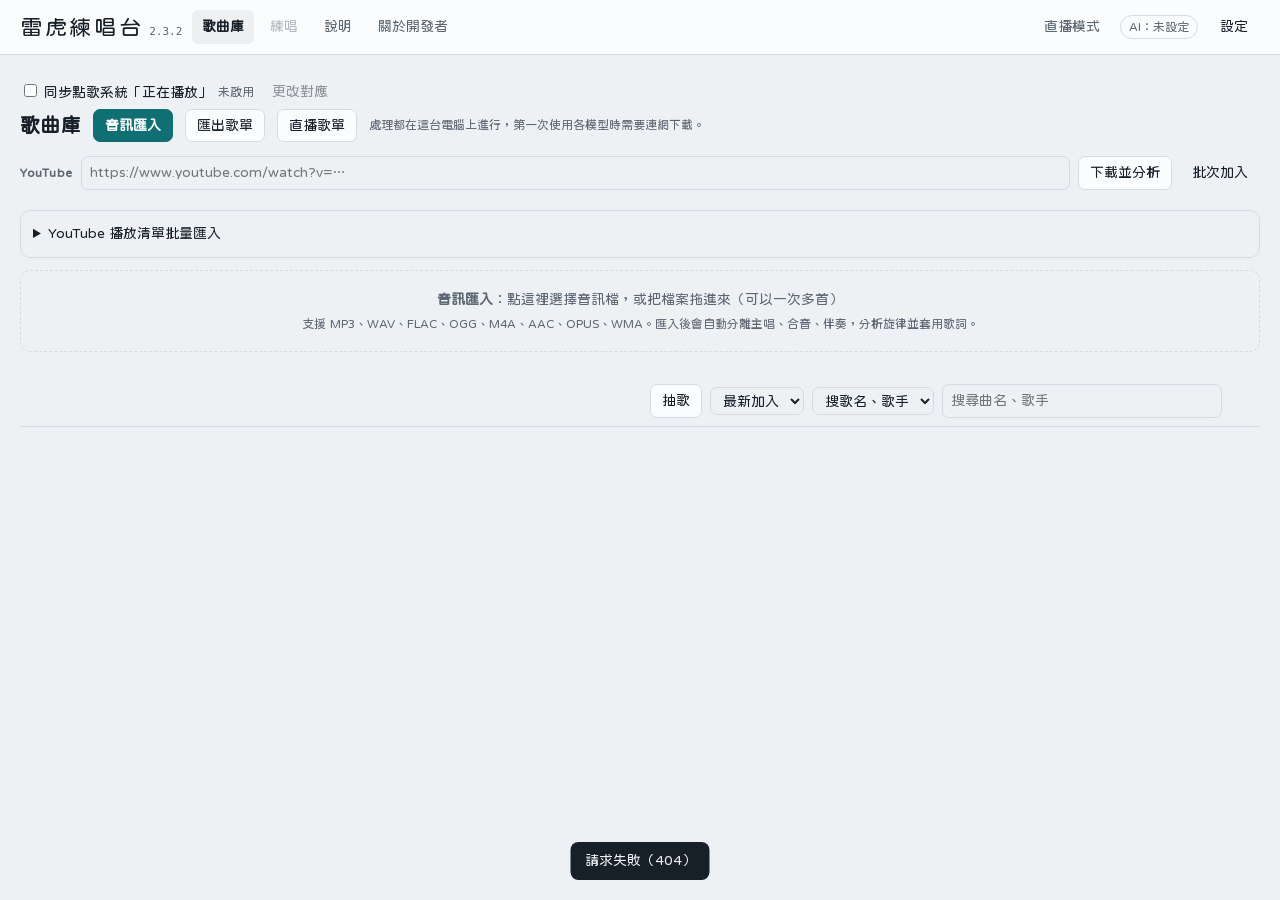
==== commit dff4ebca: "Merge upstream 2.3.1 while retaining all imports and manual processing options" ====
--- a/static/index.html
+++ b/static/index.html
@@ -8,7 +8,7 @@
 </head>
 <body>
 <header class="bar">
-  <span class="logo">雷虎練唱台<small id="ver">2.3.1</small></span>
+  <span class="logo">雷虎練唱台<small id="ver">2.3.2</small></span>
   <nav class="row">
     <button id="nav-lib" class="tab cur">歌曲庫</button>
     <button id="nav-practice" class="tab" disabled>練唱</button>
@@ -33,7 +33,7 @@
   <section id="view-lib">
     <div class="lib-head">
       <h1>歌曲庫</h1>
-      <label class="btn primary">匯入歌曲<input type="file" id="import" accept="audio/*,.mp3,.wav,.flac,.ogg,.m4a" multiple hidden></label>
+      <label class="btn primary">音訊匯入<input type="file" id="import" accept="audio/*,.mp3,.wav,.flac,.ogg,.m4a,.aac,.opus,.wma" multiple hidden></label>
       <button id="export-open" type="button">匯出歌單</button>
       <button id="lib-setlist" type="button" title="這段時間唱過的歌，也能回顧過去的場次、產生 YouTube 章節">直播歌單</button>
       <span class="hint">處理都在這台電腦上進行，第一次使用各模型時需要連網下載。</span>
@@ -64,7 +64,9 @@
       </div>
       <p class="hint">每次列出最多 200 首，勾選後逐首下載、分軌及分析。一首失敗不影響後續歌曲；已存在的歌曲會略過。僅適用可存取的清單與影片，私人／已刪除項目可能無法下載。</p>
     </details>
-    <div id="drop" class="drop">把音訊檔拖到這裡。匯入後會自動分離主唱、合音、伴奏，分析旋律並辨識歌詞。</div>
+    <div id="drop" class="drop" role="button" tabindex="0" aria-label="音訊匯入：選擇音訊檔">
+      <b>音訊匯入</b>：點這裡選擇音訊檔，或把檔案拖進來（可以一次多首）
+      <span class="hint">支援 MP3、WAV、FLAC、OGG、M4A、AAC、OPUS、WMA。匯入後會自動分離主唱、合音、伴奏，分析旋律並套用歌詞。</span></div>
     <div id="jobs-bar" class="row jobs-bar" hidden>
       <span id="jobs-sum" class="hint"></span><span class="spacer"></span>
       <button id="jobs-pause" class="ghost" title="處理中的那首在下一個進度點停下、讓出顯示卡；錄音評分、KEY 轉換照常（Ctrl+Alt+P）">全部暫停</button>
@@ -563,7 +565,7 @@
       <label class="row"><input type="radio" name="ex-fmt" value="html" checked> 網頁：給觀眾看，可以搜尋、依分類切換</label>
       <label class="row"><input type="radio" name="ex-fmt" value="xlsx"> Excel（.xlsx）：可以自己排版、篩選</label>
       <label class="row"><input type="radio" name="ex-fmt" value="csv"> 練唱台歌單（.csv）：備份、換電腦用</label>
-      <span class="hint">網頁檔可以直接傳到 Discord 或放上網路空間，點開就能看。練唱台歌單可以在「批次加入」匯回，會依 YouTube 網址自動重新下載。</span></div>
+      <span class="hint">網頁檔可以直接傳到 Discord 或放上網路空間，點開就能看。<span>練唱台歌單可以在「批次加入」匯回，會依 YouTube 網址自動重新下載。</span></span></div>
     <label class="field" id="ex-title-f"><span>標題</span><input id="ex-title" type="text" maxlength="60" placeholder="點歌清單"></label>
     <div class="field"><span>範圍</span>
       <label class="row"><input type="radio" name="ex-scope" value="all" checked> 全部分類</label>
@@ -644,7 +646,7 @@
       <label class="field"><span>高品質分離的速度（大量匯入時建議「快速」）</span>
         <select id="cfg-kov"><option value="2">快速（建議，結果幾乎相同）</option><option value="4">最精細（約慢一倍）</option></select></label>
       <label class="row"><input id="cfg-autofine" type="checkbox" checked> 合音多、需要更精細處理的歌，自動再用最精細的方式分一次（排在佇列最後，不影響其他歌的處理）</label>
-      <label class="row"><input id="cfg-parallel" type="checkbox"> 閒置時兩首同時分離（實驗性）：沒在直播時，大量匯入或升級可以再快約兩到四成；顯示卡記憶體 10 GB 以上才建議開，不夠時會自動退回一次一首</label>
+      <label class="row"><input id="cfg-parallel" type="checkbox"> 閒置時兩首同時分離（實驗性）：沒在直播時，大量匯入或升級可以再快約兩到四成；建議顯示卡記憶體 10 GB 以上，仍可手動啟用 <span id="cfg-parallel-note" class="hint"></span></label>
       <div class="field"><span>已經處理過的歌</span>
         <div><button id="cfg-upgrade" type="button">用高品質人聲模型重做全部歌曲</button></div>
         <span class="hint">把還沒用新模型處理的歌排進佇列，重新分離人聲與伴奏、重新分析旋律；歌詞、錄音、KEY 設定都保留。排在最後、直播中會暫停，可以放著慢慢跑（有顯示卡一首約 1～2 分鐘）。</span></div>
--- a/static/style.css
+++ b/static/style.css
@@ -499,3 +499,7 @@
 .set-sheet .set-tabs { flex: none; position: static; margin-top: 0; }
 .set-sheet .set-pane:not([hidden]) { flex: 1 1 auto; min-height: 0; overflow-y: auto; padding-right: 4px; }
 .set-sheet > .row:last-child { flex: none; position: static; }
+.drop { cursor: pointer; }
+.drop:hover, .drop:focus-visible { border-color: var(--accent); color: var(--ink); }
+.drop .hint { display: block; margin-top: 4px; }
+.logo { user-select: none; }
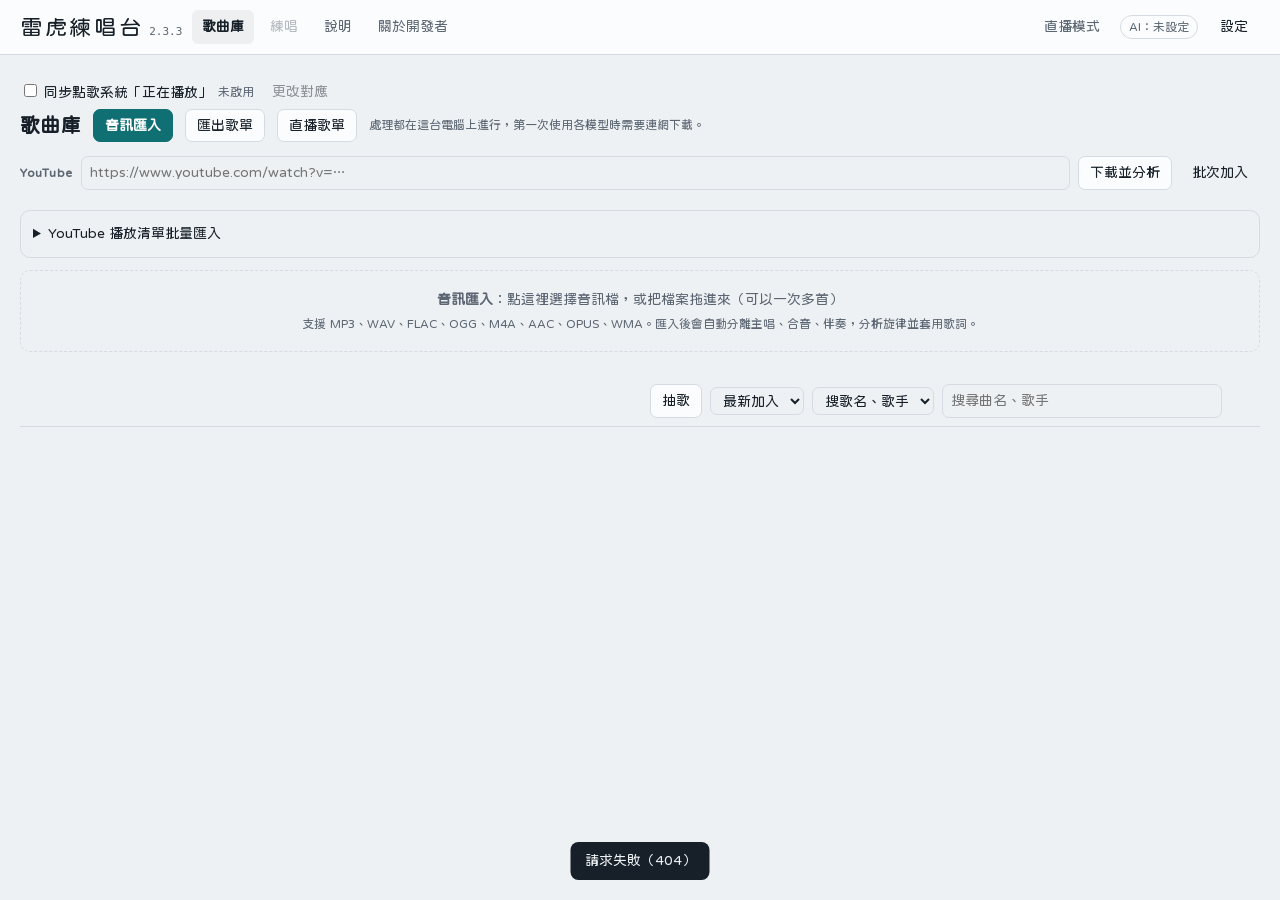
==== commit 328701df: "Merge upstream 2.3.2 with CPU live processing and retain all custom features" ====
--- a/static/index.html
+++ b/static/index.html
@@ -8,7 +8,7 @@
 </head>
 <body>
 <header class="bar">
-  <span class="logo">雷虎練唱台<small id="ver">2.3.2</small></span>
+  <span class="logo">雷虎練唱台<small id="ver">2.3.3</small></span>
   <nav class="row">
     <button id="nav-lib" class="tab cur">歌曲庫</button>
     <button id="nav-practice" class="tab" disabled>練唱</button>
@@ -103,8 +103,8 @@
       <button id="cat-del" class="ghost danger">刪除分類</button>
     </div>
     <div id="live-hold" class="yt-pause live-hold" role="status" hidden>
-      <div><b>直播中，背景工作已暫停。</b>
-        <span class="hint"><span id="live-hold-why"></span>升級分離、細修、最高品質處理會把顯示卡吃滿，直播畫面和 VTube Studio 會掉格；直播軟體關掉或關閉直播模式後會自動繼續。直播中匯入的歌照常處理（先用輕量模型，下播後自動補做高品質），KEY 轉換、錄音評分也不受影響。</span></div>
+      <div><b>直播中或顯示卡忙碌，背景工作已暫停。</b>
+        <span class="hint"><span id="live-hold-why"></span>升級分離、細修、最高品質處理會把顯示卡吃滿，直播畫面和 VTube Studio 會掉格；直播軟體關掉、關閉直播模式或顯示卡空出來後會自動繼續。這段時間匯入的歌照常處理（只用 CPU＋輕量模型，之後自動補做高品質），KEY 轉換、錄音評分也不受影響。</span></div>
       <button id="live-hold-go" class="ghost" title="接下來一小時不管直播偵測，照常處理（會影響直播流暢度）">直播中也照常處理</button>
     </div>
     <div id="yt-pause" class="yt-pause" role="alert" hidden>
@@ -172,6 +172,7 @@
         <span class="grp"><label>歌詞</label>
           <button id="lyr-show" title="在旋律上方逐字顯示歌詞">字在旋律上</button>
           <button id="lyr-edit" title="拖曳調整每句、每個字的時間">調整</button>
+          <button id="lyr-drag" title="開著時，練唱中或暫停時都可以直接用滑鼠拖曳上方的句子標記，調整每句開始的時間（不會暫停播放）">拖曳歌詞</button>
           <button id="lyr-color" title="唱到哪個字就把哪個字上色；歌詞時間沒對準時可以關掉">逐字上色</button>
           <button id="sheet-open2" title="把旋律和歌詞畫成圖片（像樂譜一樣一句一列），存到下載資料夾">旋律譜圖片</button>
           <button id="lyr-flag" title="歌詞不準先標起來：歌曲庫的「歌詞待修」分類會列出來，下播後一次處理（Ctrl+Alt+F）">歌詞待修</button>
